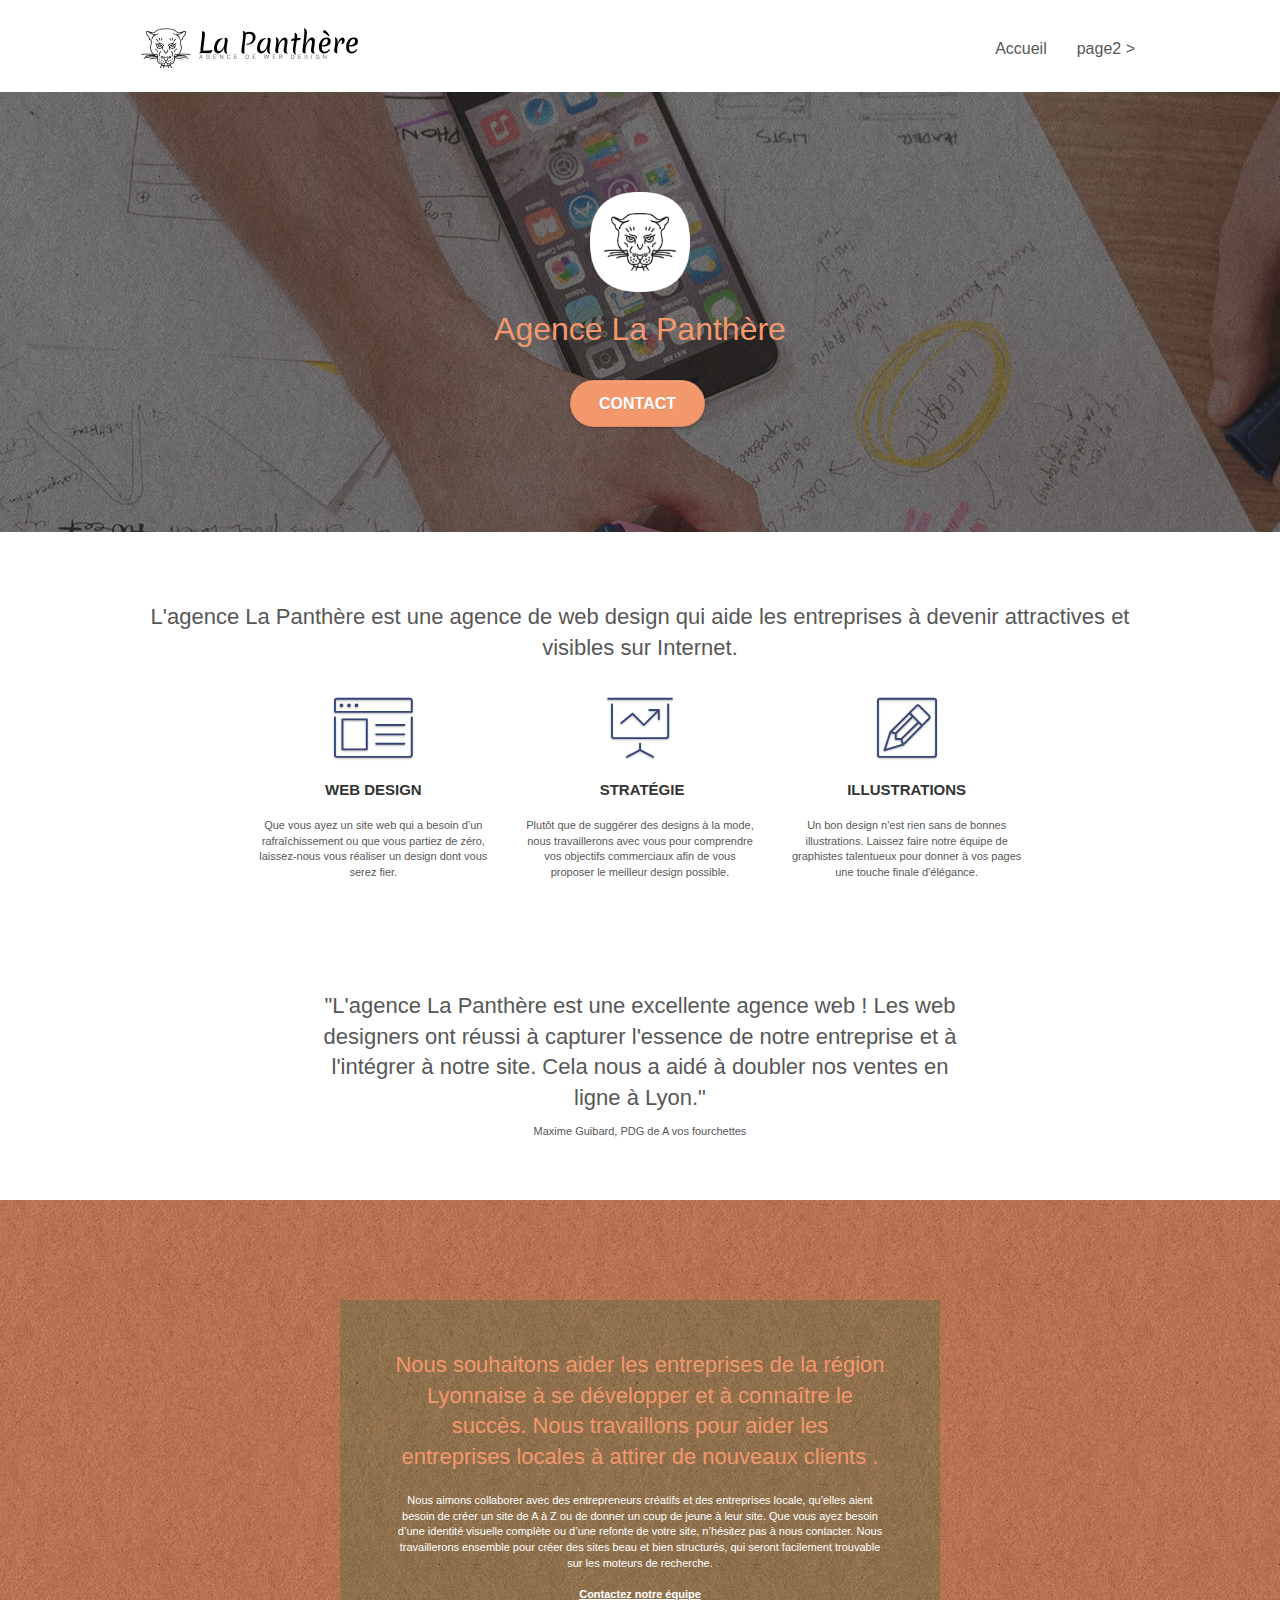
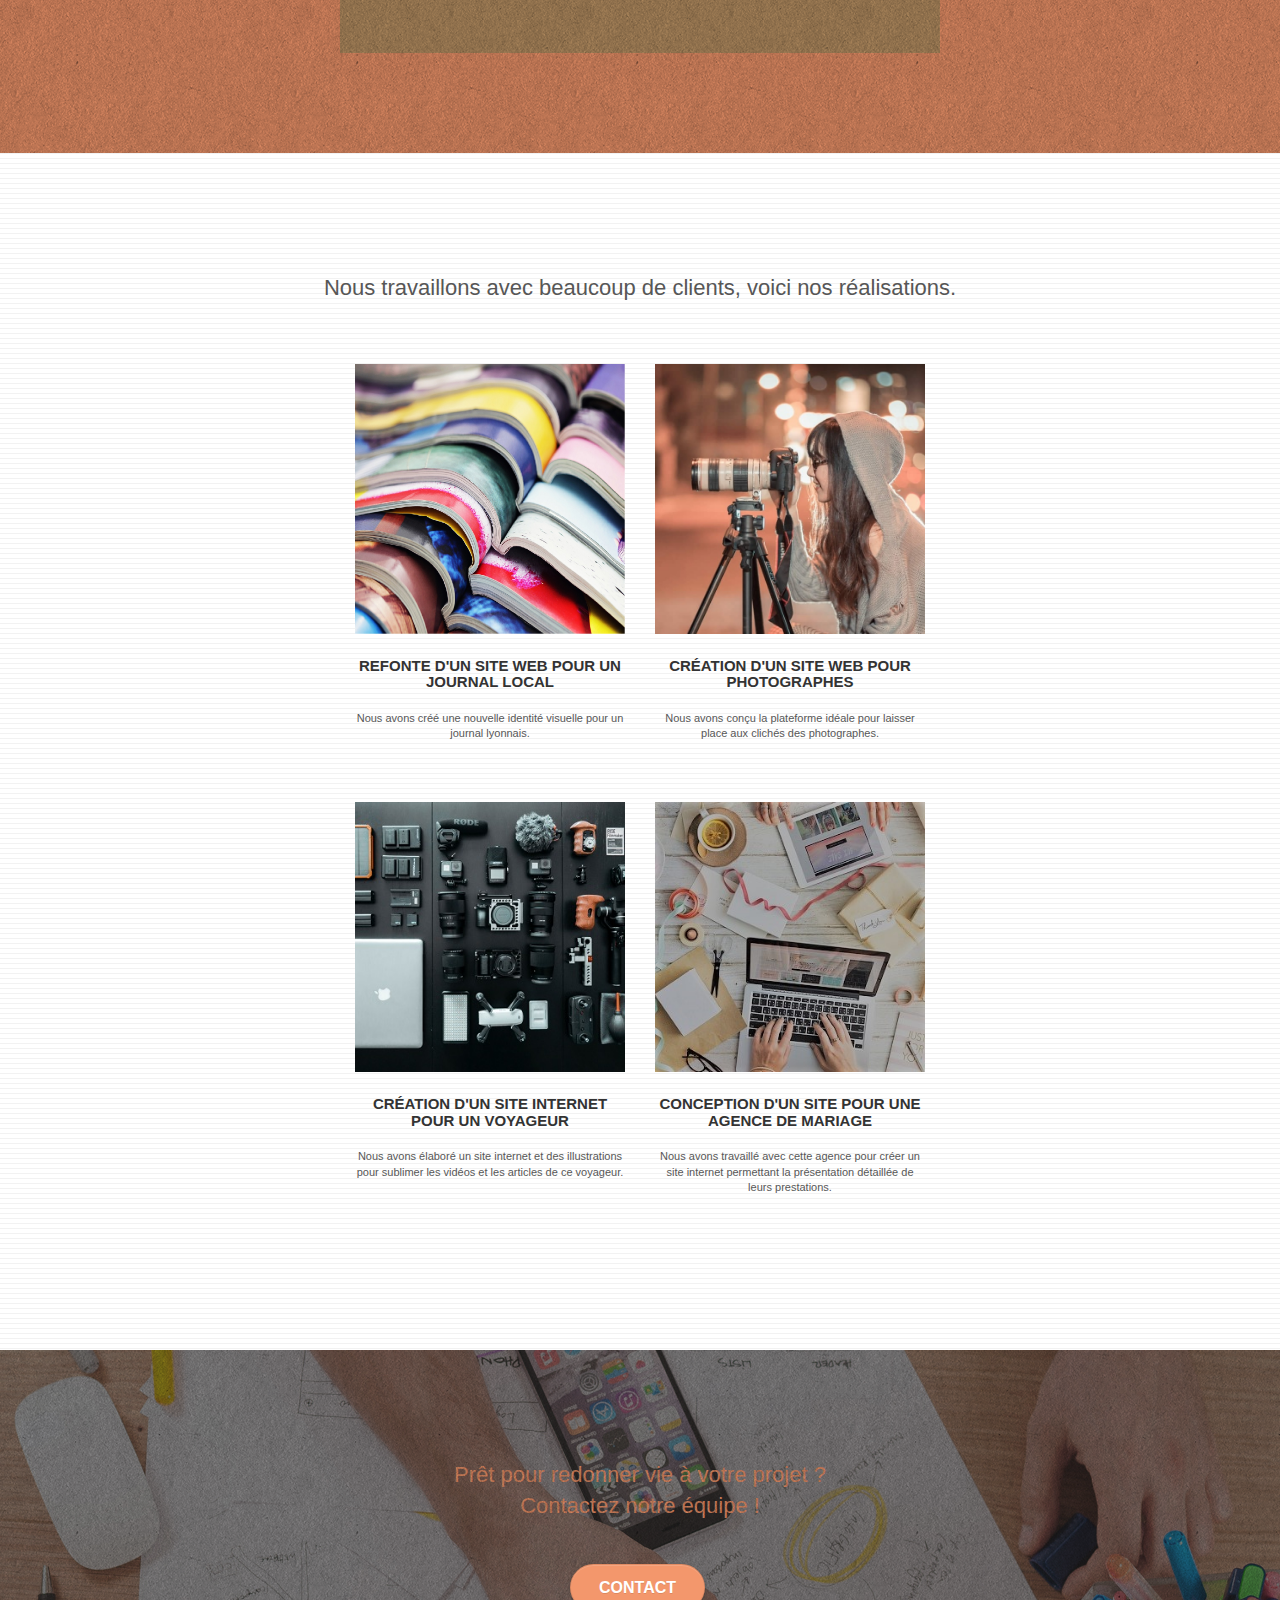
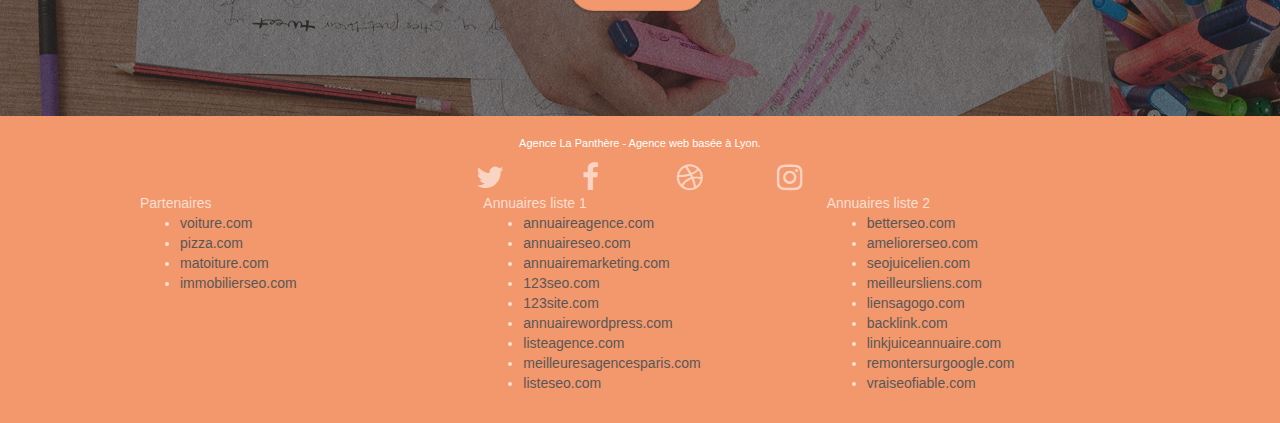
==== index.html @ 2da1aef9 "textes images" ====
<!doctype html>
<html lang="fr">
<head>
    <meta charset="utf-8">
    <meta name="keywords" content="agence design lyon">
    <meta name="description" content="L'agence La Panthère est une agence de web design qui aide les entreprises à devenir attractives et visibles sur Internet">
    <meta name="viewport" content="width=device-width, initial-scale=1.0, viewport-fit=cover">
    <link rel="shortcut icon" type="image/png" href="favicon.jpg">
    
	<link rel="stylesheet" type="text/css" href="./css/bootstrap.css">
	<link rel="stylesheet" type="text/css" href="style.css">
	<link rel="stylesheet" type="text/css" href="./css/font-awesome.css">
	<link rel="stylesheet" type="text/css" href="./css/et-line.css">
	
    
	<script src="./js/jquery-2.1.0.js"></script>
	<script src="./js/bootstrap.js"></script>
	<script src="./js/blocs.js"></script>
	<script src="./js/jquery.touchSwipe.js" defer></script>
	<script src="./js/gmaps.js"></script>

    <title>La Panthère</title>

    
<!-- Analytics -->
 
<!-- Analytics END -->
    
</head>
<body>
<!-- Principal conteneur -->
<div class="page-container">
    
<!-- bloc-0 -->
<div class="bloc bgc-white l-bloc " id="bloc-0">
	<div class="container bloc-sm">

		<nav class="navbar row">
			<div class="navbar-header">
				
				<a class="navbar-brand" href="index.html"><img src="img/agence-la-panthere-monochrome.svg" alt="paris web design logo agence web meilleure agence" height="40" /></a>
				
				<button id="nav-toggle" type="button" class="ui-navbar-toggle navbar-toggle" data-toggle="collapse" data-target=".navbar-1">
					<span class="sr-only">Toggle navigation</span><span class="icon-bar"></span><span class="icon-bar"></span><span class="icon-bar"></span>
				</button>
			</div>
			<div class="collapse navbar-collapse navbar-1 special-dropdown-nav">
				<ul class="site-navigation nav navbar-nav">
					<li>
						<a href="index.html">Accueil</a>
					</li>
					<li>
					</li>
					<li>
						<a href="page2.html">page2 &gt;</a>
					</li>
				</ul>
			</div>
		</nav>
	</div>
</div>
<!-- bloc-0 END -->

<!-- bloc-1-presentation -->
<div class="bloc bgc-dark-slate-blue bg-banniere d-bloc bg-t-edge bloc-bg-texture texture-paper b-parallax" id="bloc-1-hero">
	<div class="container bloc-lg">
		<div class="row tight-width-whitespace">
			<div class="col-sm-12">
				<img src="img/logo.png" class="center-block image-resize-mode" width="100" alt="Agence La Panthère, agence web paris, création logo paris" />
				<h1 class="text-center hero-bloc-text tc-white ">
					Agence La Panthère
				</h1>
				<div class="text-center">
					<a href="page2.html" class="btn btn-lg btn-clean btn-rd cta-hero btn-atomic-tangerine" id="cta-hero">Contact</a>
				</div>
			</div>
		</div>
	</div>
</div>
<!-- bloc-1-presentation END -->

<!-- bloc-2-services -->
<div class="bloc bgc-white l-bloc" id="bloc-2-services">
	<div class="container bloc-md">
		<div class="row">
			<div class="col-sm-12 text-center">
				<h2>L'agence La Panthère est une agence de web design qui aide les entreprises à devenir attractives et visibles sur Internet.</h2>
			</div>
		</div>
		<div class="row voffset-lg med-width-whitespace">
			<div class="col-sm-4">
				<div class="text-center">
					<span class="et-icon-browser sm-shadow icon-dark-slate-blue icons icon-lg"></span>
				</div>
				<h3 class="mg-md text-center">
					Web design
				</h3>
				<p class="text-center ">
					Que vous ayez un site web qui a besoin d&rsquo;un rafraîchissement ou que vous partiez de zéro, laissez-nous vous réaliser un design dont vous serez fier.
				</p>
			</div>
			<div class="col-sm-4">
				<div class="text-center">
					<span class="et-icon-presentation sm-shadow icon-dark-slate-blue icons icon-lg"></span>
				</div>
				<h3 class="mg-md text-center">
					&nbsp;Stratégie
				</h3>
				<p class="text-center ">
					Plutôt que de suggérer des designs à la mode, nous travaillerons avec vous pour comprendre vos objectifs commerciaux afin de vous proposer le meilleur design possible.<br>
				</p>
			</div>
			<div class="col-sm-4">
				<div class="text-center">
					<span class="et-icon-edit sm-shadow icon-dark-slate-blue icons icon-lg"></span>
				</div>
				<h3 class="mg-md text-center">
					Illustrations
				</h3>
				<p class="text-center ">
					Un bon design n'est rien sans de bonnes illustrations. Laissez faire notre équipe de graphistes talentueux pour donner à vos pages une touche finale d'élégance.
				</p>
			</div>
		</div>
		<div class="row voffset-lg voffset">
			<div class="col-xs-12 col-md-8 col-md-offset-2 text-center">
				<h2>"L'agence La Panthère est une excellente agence web ! Les web designers ont réussi à capturer l'essence de notre entreprise et à l'intégrer à notre site. Cela nous a aidé à doubler nos ventes en ligne à Lyon."</h2>
				<p>Maxime Guibard, PDG de A vos fourchettes</p>

			</div>
		</div>
	</div>
</div>
<!-- bloc-2-services END -->

<!-- bloc-3-what-i-do -->
<div class="bloc tc-white bgc-atomic-tangerine bg-presentation d-bloc bloc-bg-texture texture-paper b-parallax" id="bloc-3-what-i-do">
	<div class="container bloc-lg">
		<div class="row tight-width-whitespace black-background">
			<div class="col-sm-12">
				<h2 class="mg-md text-center tc-white">
					Nous souhaitons aider les entreprises de la région Lyonnaise à se développer et à connaître le succès. Nous travaillons pour aider les entreprises locales à attirer de nouveaux clients .<br>
				</h2>
				<p class="text-center white">
					Nous aimons collaborer avec des entrepreneurs créatifs et des entreprises locale, qu’elles aient besoin de créer un site de A à Z ou de donner un coup de jeune à leur site. Que vous ayez besoin d’une identité visuelle complète ou d’une refonte de votre site, n’hésitez pas à nous contacter. Nous travaillerons ensemble pour créer des sites beau et bien structurés, qui seront facilement trouvable sur les moteurs de recherche. <br><br><a class="ltc-white bold-link" href="page2.html">Contactez notre équipe</a><br>
				</p>
			</div>
		</div>
	</div>
</div>
<!-- bloc-3-what-i-do END -->

<!-- bloc-4-portfolio -->
<div class="bloc bgc-white bg-lines-h2-bg bg-repeat l-bloc" id="bloc-4-portfolio">
	<div class="container bloc-lg">
		<div class="row">
			<div class="col-sm-12 text-center">
				<h2>Nous travaillons avec beaucoup de clients, voici nos réalisations.</h2>
			</div>
		</div>
		<div class="row tight-width-whitespace portfolio-row">
			<div class="col-sm-6">
				<a href="#" data-lightbox="img/1.jpg" data-gallery-id="gallery-1" data-caption="Refonte d'un site web pour un journal local" data-frame="snapshot-lb"><img src="img/1.jpg" alt="paris web design logo agence web meilleure agence et refonte site web journal" class="img-responsive portfolio-thumb" /></a>
				<h3 class="mg-md text-center">
					Refonte d'un site web pour un journal local
				</h3>
				<p class="text-center">
					Nous avons créé une nouvelle identité visuelle pour un journal lyonnais.
				</p>
			</div>
			<div class="col-sm-6">
				<a href="#" data-lightbox="img/2.jpg" data-gallery-id="gallery-1" data-caption="Création d'un site web pour photographes" data-frame="snapshot-lb"><img src="img/2.jpg" class="img-responsive portfolio-thumb" alt="paris web design logo agence web meilleure agence, Création d'un site web pour photographes" /></a>
				<h3 class="mg-md text-center">
					Création d'un site web pour photographes
				</h3>
				<p class="text-center">
					Nous avons conçu la plateforme idéale pour laisser place aux clichés des photographes.
				</p>
			</div>
		</div>
		<div class="row tight-width-whitespace portfolio-row">
			<div class="col-sm-6">
				<a href="#" data-lightbox="img/3.bmp" data-gallery-id="gallery-1" data-caption="Création d'un site internet pour un voyageur" data-frame="snapshot-lb"><img src="img/3.bmp" class="img-responsive portfolio-thumb" alt="paris web design logo agence web meilleure agence, Création d'un site web pour voyageur"/></a>
				<h3 class="mg-md text-center">
					Création d'un site internet pour un voyageur
				</h3>
				<p class="text-center">
					Nous avons élaboré un site internet et des illustrations pour sublimer les vidéos et les articles de ce voyageur.
				</p>
			</div>
			<div class="col-sm-6">
				<a href="#" data-lightbox="img/4.bmp" data-gallery-id="gallery-1" data-caption="Conception d'un site pour une agence de mariage" data-frame="snapshot-lb"><img src="img/4.bmp" class="img-responsive portfolio-thumb" alt="paris web design logo agence web meilleure agence, Création d'un site web pour agence de mariage" /></a>
				<h3 class="mg-md text-center">
					Conception d'un site pour une agence de mariage
				</h3>
				<p class="text-center">
					Nous avons travaillé avec cette agence pour créer un site internet permettant la présentation détaillée de leurs prestations.
				</p>
			</div>
		</div>
	</div>
</div>
<!-- bloc-4-portfolio END -->

<!-- bloc-5-cta -->
<div class="bloc bgc-dark-slate-blue bg-banniere d-bloc bloc-bg-texture texture-paper" id="bloc-5-cta">
	<div class="container bloc-lg">
		<div class="row">
			<h2 class="mg-md text-center tc-white">
				Prêt pour redonner vie à votre projet ?<br>Contactez notre équipe !
			</h2>
			<div class="col-sm-12 text-center">
				<a href="page2.html" class="btn btn-atomic-tangerine btn-clean btn-rd btn-lg cta-hero">Contact</a>
			</div>
		</div>
	</div>
</div>
<!-- bloc-5-cta END -->

<!-- Footer - bloc-8 -->
<div class="bloc bgc-atomic-tangerine d-bloc" id="bloc-8">
	<div class="container bloc-sm">
		<div class="row">
			<div class="col-sm-12">
				<p class="text-center white">
					Agence La Panthère - Agence web basée à Lyon.<br>
				</p>
				<div class="row row-no-gutters social">
					<div class="col-sm-3">
						<div class="text-center">
							<a class="social" href="index.html"><span class="fa fa-twitter icon-md"></span></a>
						</div>
					</div>
					<div class="col-sm-3">
						<div class="text-center">
							<a class="social" href="index.html"><span class="fa fa-facebook icon-md"></span></a>
						</div>
					</div>
					<div class="col-sm-3">
						<div class="text-center">
							<a class="social" href="index.html"><span class="fa fa-dribbble icon-md"></span></a>
						</div>
					</div>
					<div class="col-sm-3">
						<div class="text-center">
							<a class="social" href="index.html"><span class="fa fa-instagram icon-md"></span></a>
						</div>
					</div>
					
				</div>
				<div class="row">
					<div class="col-sm-4">
						Partenaires
							<ul>
								<li><a href="voiture.com">voiture.com</a></li>
								<li><a href="pizza.com">pizza.com</a></li>
								<li><a href="matoiture.com">matoiture.com</a></li>
								<li><a href="immobilierseo.com">immobilierseo.com</a></li>
							</ul>		
					</div>
					<div class="col-sm-4">
						Annuaires liste 1
						<ul>
							<li><a href="annuaireagence.com">annuaireagence.com</a></li>
							<li><a href="annuaireseo.com">annuaireseo.com</a></li>
							<li><a href="annuairemarketing.com">annuairemarketing.com</a></li>
							<li><a href="123seoture.com">123seo.com</a></li>
							<li><a href="123site.com">123site.com</a></li>
							<li><a href="annuairewordpress.com">annuairewordpress.com</a></li>
							<li><a href="listeagence.com">listeagence.com</a></li>
							<li><a href="meilleuresagencesparis.com">meilleuresagencesparis.com</a></li>
							<li><a href="listeseo.com">listeseo.com</a></li>
						</ul>
					</div>
					<div class="col-sm-4">
						Annuaires liste 2
						<ul>
							<li><a href="betterseo.com">betterseo.com</a></li>
							<li><a href="ameliorerseo.com">ameliorerseo.com</a></li>
							<li><a href="seojuicelien.com">seojuicelien.com</a></li>
							<li><a href="meilleursliens.com">meilleursliens.com</a></li>
							<li><a href="liensagogo.com">liensagogo.com</a></li>
							<li><a href="backlink.com">backlink.com</a></li>
							<li><a href="linkjuiceannuaire.com">linkjuiceannuaire.com</a></li>
							<li><a href="remontersurgoogle.com">remontersurgoogle.com</a></li>
							<li><a href="vraiseofiable.com">vraiseofiable.com</a></li>
						</ul>
					</div>
				</div>
			</div>
		</div>
	</div>
</div>
<!-- Footer - bloc-8 END -->

</div>
<!-- Principal conteneur END -->
    

</body>
</html>
---- style.css ----
body {
    margin: 0;
    padding: 0;
    background: #FFF;
    overflow-x: hidden;
    -webkit-font-smoothing: antialiased;
    -moz-osx-font-smoothing: grayscale;
}

a,
button {
    transition: all .3s ease-in-out;
    outline: none!important;
}

a:hover {
    text-decoration: none;
    cursor: pointer;
}

#page-loading-blocs-notifaction {
    position: fixed;
    top: 0;
    bottom: 0;
    width: 100%;
    z-index: 100000;
    background: #FFFFFF url("img/pageload-spinner.gif") no-repeat center center;
}

.bloc {
    width: 100%;
    clear: both;
    background: 50% 50% no-repeat;
    padding: 0 50px;
    -webkit-background-size: cover;
    -moz-background-size: cover;
    -o-background-size: cover;
    background-size: cover;
    position: relative;
}

.bloc .container {
    padding-left: 0;
    padding-right: 0;
}

.bloc-lg {
    padding: 100px 50px;
}

.bloc-md {
    padding: 50px;
}

.bloc-sm {
    padding: 20px 50px;
}

.bg-center,
.bg-l-edge,
.bg-r-edge,
.bg-t-edge,
.bg-b-edge,
.bg-tl-edge,
.bg-bl-edge,
.bg-tr-edge,
.bg-br-edge,
.bg-repeat {
    -webkit-background-size: auto!important;
    -moz-background-size: auto!important;
    -o-background-size: auto!important;
    background-size: auto!important;
}

.bg-repeat {
    background: repeat;
}

.bg-t-edge {
    background: top no-repeat;
}

.bloc-bg-texture::before {
    content: "";
    background-size: 2px 2px;
    position: absolute;
    top: 0;
    bottom: 0;
    left: 0;
    right: 0;
}

.texture-paper::before {
    background: url("img/texture-paper.png");
    background-size: 280px 280px;
}

.b-parallax {
    background-attachment: fixed;
}

.d-bloc {
    color: rgba(255, 255, 255, .7);
}

.d-bloc button:hover {
    color: rgba(255, 255, 255, .9);
}

.d-bloc .icon-round,
.d-bloc .icon-square,
.d-bloc .icon-rounded,
.d-bloc .icon-semi-rounded-a,
.d-bloc .icon-semi-rounded-b {
    border-color: rgba(255, 255, 255, .9);
}

.d-bloc .divider-h span {
    border-color: rgba(255, 255, 255, .2);
}

.d-bloc .a-btn,
.d-bloc .navbar a,
.d-bloc .navbar-brand,
.d-bloc a .icon-sm,
.d-bloc a .icon-md,
.d-bloc a .icon-lg,
.d-bloc a .icon-xl,
.d-bloc h1 a,
.d-bloc h2 a,
.d-bloc h3 a,
.d-bloc h4 a,
.d-bloc h5 a,
.d-bloc h6 a,
.d-bloc p a {
    color: rgba(255, 255, 255, .6);
}

.d-bloc .a-btn:hover,
.d-bloc .navbar a:hover,
.d-bloc .navbar-brand:hover,
.d-bloc a:hover .icon-sm,
.d-bloc a:hover .icon-md,
.d-bloc a:hover .icon-lg,
.d-bloc a:hover .icon-xl,
.d-bloc h1 a:hover,
.d-bloc h2 a:hover,
.d-bloc h3 a:hover,
.d-bloc h4 a:hover,
.d-bloc h5 a:hover,
.d-bloc h6 a:hover,
.d-bloc p a:hover {
    color: rgba(255, 255, 255, 1);
}

.d-bloc .navbar-toggle .icon-bar {
    background: rgba(255, 255, 255, 1);
}

.d-bloc .btn-wire,
.d-bloc .btn-wire:hover {
    color: rgba(255, 255, 255, 1);
    border-color: rgba(255, 255, 255, 1);
}

.d-bloc .panel {
    color: rgba(0, 0, 0, .5);
}

.d-bloc .panel button:hover {
    color: rgba(0, 0, 0, .7);
}

.d-bloc .panel icon {
    border-color: rgba(0, 0, 0, .7);
}

.d-bloc .panel .divider-h span {
    border-color: rgba(0, 0, 0, .1);
}

.d-bloc .panel .a-btn {
    color: rgba(0, 0, 0, .6);
}

.d-bloc .panel .a-btn:hover {
    color: rgba(0, 0, 0, 1);
}

.d-bloc .panel .btn-wire,
.d-bloc .panel .btn-wire:hover {
    color: rgba(0, 0, 0, .7);
    border-color: rgba(0, 0, 0, .3);
}

.d-bloc .panel,
.l-bloc {
    color: rgba(0, 0, 0, .5);
}

.d-bloc .panel button:hover,
.l-bloc button:hover {
    color: rgba(0, 0, 0, .7);
}

.l-bloc .icon-round,
.l-bloc .icon-square,
.l-bloc .icon-rounded,
.l-bloc .icon-semi-rounded-a,
.l-bloc .icon-semi-rounded-b {
    border-color: rgba(0, 0, 0, .7);
}

.d-bloc .panel .divider-h span,
.l-bloc .divider-h span {
    border-color: rgba(0, 0, 0, .1);
}

.d-bloc .panel .a-btn,
.l-bloc .a-btn,
.l-bloc .navbar a,
.l-bloc .navbar-brand,
.l-bloc a .icon-sm,
.l-bloc a .icon-md,
.l-bloc a .icon-lg,
.l-bloc a .icon-xl,
.l-bloc h1 a,
.l-bloc h2 a,
.l-bloc h3 a,
.l-bloc h4 a,
.l-bloc h5 a,
.l-bloc h6 a,
.l-bloc p a {
    color: rgba(0, 0, 0, .6);
}

.d-bloc .panel .a-btn:hover,
.l-bloc .a-btn:hover,
.l-bloc .navbar a:hover,
.l-bloc .navbar-brand:hover,
.l-bloc a:hover .icon-sm,
.l-bloc a:hover .icon-md,
.l-bloc a:hover .icon-lg,
.l-bloc a:hover .icon-xl,
.l-bloc h1 a:hover,
.l-bloc h2 a:hover,
.l-bloc h3 a:hover,
.l-bloc h4 a:hover,
.l-bloc h5 a:hover,
.l-bloc h6 a:hover,
.l-bloc p a:hover {
    color: rgba(0, 0, 0, 1);
}

.l-bloc .navbar-toggle .icon-bar {
    color: rgba(0, 0, 0, .6);
}

.d-bloc .panel .btn-wire,
.d-bloc .panel .btn-wire:hover,
.l-bloc .btn-wire,
.l-bloc .btn-wire:hover {
    color: rgba(0, 0, 0, .7);
    border-color: rgba(0, 0, 0, .3);
}

.voffset {
    margin-top: 30px;
}

.voffset-lg {
    margin-top: 80px;
}

.row-no-gutters {
    margin-right: 0;
    margin-left: 0;
}

.row.row-no-gutters > [class^="col-"],
.row.row-no-gutters > [class*=" col-"] {
    padding-right: 0;
    padding-left: 0;
}

#bloc-1-hero h1 {
    font-size: 32px;
}

.navbar {
    margin-bottom: 0;
    z-index: 1;
}

.navbar-brand {
    height: auto;
    padding: 3px 15px;
    font-size: 25px;
    font-weight: normal;
    font-weight: 600;
    line-height: 44px;
}

.navbar-brand img {
    max-height: 200px;
    margin: 0 5px 0 0;
    display: inline;
}

.navbar-brand img[src$=svg] {
    min-width: 100px;
}

.nav-center .navbar-brand img {
    margin: 0;
}

.navbar .nav {
    padding-top: 2px;
    margin-right: -16px;
    float: right;
    z-index: 1;
}

.nav > li {
    float: left;
    margin-top: 4px;
    font-size: 16px;
}

.navbar-nav .open .dropdown-menu > li > a {
    text-align: inherit;
}

.nav > li a:hover,
.nav > li a:focus {
    background: transparent;
}

.navbar-toggle {
    margin: 10px 10px 0 0;
    border: 0px;
}

.navbar-toggle:hover {
    background: transparent!important;
}

.navbar-toggle .icon-bar {
    background-color: rgba(0, 0, 0, .5);
    width: 26px;
}

.nav-invert .navbar .nav {
    float: left;
}

.nav-invert .navbar-header,
.nav-invert .navbar-brand {
    float: right;
    position: relative;
    z-index: 2;
}

@media (min-width: 768px) {
    .site-navigation {
        position: absolute;
        top: 50%;
        right: 20px;
        transform: translate(0, -50%);
        -webkit-transform: translateY(-50%);
    }
    .nav > li .dropdown-menu a,
    .nav > li .dropdown-menu a:hover {
        color: #484848;
    }
    .nav-invert .site-navigation {
        left: 0;
        right: 0;
    }
    .nav-center {
        text-align: center;
    }
    .nav-center .navbar-header {
        width: 100%;
    }
    .nav-center .navbar-header,
    .nav-center .navbar-brand,
    .nav-center .nav > li {
        float: none;
        display: inline-block;
    }
    .nav-center .site-navigation {
        position: relative;
        width: 100%;
        right: 0;
        margin-right: 0px;
        margin-top: 20px;
    }
    .nav-center.mini-nav .navbar-toggle {
        float: none;
        margin: 10px auto 0;
    }
}

.nav > li > .dropdown a {
    background: none!important;
    display: block;
    padding: 14px 15px;
}

nav .caret {
    margin: 0 5px;
}

.dropdown-menu .dropdown-menu {
    top: -8px;
    left: 100%;
}

.dropdown-menu .dropmenu-flow-right {
    top: 100%;
    left: 0;
    margin-left: -1px;
    border-top-left-radius: 0;
    border-top-right-radius: 0;
}

.dropdown-menu .dropdown span {
    border: 4px solid black;
    border-top-color: transparent;
    border-right-color: transparent;
    border-bottom-color: transparent;
    margin: 6px -5px 0 0!important;
    float: right;
}

.mg-md {
    margin-top: 10px;
    margin-bottom: 20px;
}

.mg-lg {
    margin-top: 10px;
    margin-bottom: 40px;
}

.btn {
    margin: 0 5px 5px 0;
}

.btn.pull-right {
    margin: 0 0 5px 5px;
}

.btn-d,
.btn-d:hover,
.btn-d:focus {
    color: #FFF;
    background: rgba(0, 0, 0, .3);
}

button {
    outline: none!important;
}

.btn-rd {
    border-radius: 40px;
}

.btn-clean {
    border: 1px solid rgba(0, 0, 0, .08);
    border-bottom-color: rgba(0, 0, 0, .1);
    text-shadow: 0 1px 0 rgba(0, 0, 1, .1);
    box-shadow: 0 1px 3px rgba(0, 0, 1, .25), inset 0 1px 0 0 rgba(255, 255, 255, .15);
}

.icon-md {
    font-size: 30px!important;
}

.icon-lg {
    font-size: 60px!important;
}

.sm-shadow {
    text-shadow: 0 1px 2px rgba(0, 0, 0, .3);
}

.panel-sq,
.panel-sq .panel-heading,
.panel-sq .panel-footer {
    border-radius: 0;
}

.panel-rd {
    border-radius: 30px;
}

.panel-rd .panel-heading {
    border-radius: 29px 29px 0 0;
}

.panel-rd .panel-footer {
    border-radius: 0 0 29px 29px;
}

.form-control {
    border-color: rgba(0, 0, 0, .1);
    box-shadow: none;
}

.scrollToTop {
    width: 40px;
    height: 40px;
    position: fixed;
    bottom: 20px;
    right: 20px;
    opacity: 0;
    z-index: 500;
    transition: all .3s ease-in-out;
}

.scrollToTop span {
    margin-top: 6px;
}

.showScrollTop {
    font-size: 14px;
    opacity: 1;
}

a[data-lightbox] {
    position: relative;
    display: block;
    text-align: center;
}

a[data-lightbox]:hover::before {
    content: "+";
    font-family: "HelveticaNeue-Light", "Helvetica Neue Light", "Helvetica Neue", Helvetica, Arial;
    font-size: 32px;
    width: 50px;
    height: 50px;
    margin-left: -25px;
    border-radius: 50%;
    background: rgba(0, 0, 0, .6);
    color: #FFF;
    font-weight: 100;
    z-index: 1;
    position: absolute;
    top: 50%;
    transform: translateY(-50%);
    -webkit-transform: translateY(-50%);
}

a[data-lightbox]:hover img {
    opacity: 0.6;
    -webkit-animation-fill-mode: none;
    animation-fill-mode: none;
}

#lightbox-modal {
    display: flex;
    align-items: center;
}

#lightbox-modal .modal-dialog {
    width: 90%;
    max-width: 900px;
    margin: 0 auto 0;
}

#lightbox-modal .modal-dialog img {
    max-height: 90vh;
    margin: 0 auto;
}

.lightbox-caption {
    padding: 20px;
    color: #FFF;
    background: rgba(0, 0, 0, .5);
    position: absolute;
    left: 15px;
    right: 15px;
    bottom: 5px;
}

.close-lightbox {
    color: #FFF;
    font-size: 30px;
    position: absolute;
    top: 20px;
    right: 20px;
    z-index: 20;
    background: rgba(0, 0, 0, .5);
    border: none;
    line-height: 30px;
    padding: 0 9px 5px;
    opacity: 0.3;
}

.close-lightbox:hover,
.next-lightbox:hover,
.prev-lightbox:hover {
    opacity: 1.0;
    color: #FFF;
}

.next-lightbox,
.prev-lightbox {
    font-size: 20px;
    color: rgba(255, 255, 255, .9);
    background: rgba(0, 0, 0, .5);
    transition: all .2s ease-in-out;
    position: absolute;
    top: 45%;
    z-index: 1;
    opacity: 0.4;
}

.next-lightbox {
    padding: 6px 8px 1px 13px;
    right: 25px;
}

.prev-lightbox {
    padding: 6px 13px 1px 10px;
    left: 25px;
}

.snapshot-lb .modal-body {
    padding-bottom: 45px;
}

.snapshot-lb .lightbox-caption {
    padding: 0;
    color: rgba(0, 0, 0, .5);
    background: none;
}

h1,
h2,
h3,
h4,
h5,
h6,
p,
label,
.btn,
a {
    font-family: "helvetica";
    font-weight: 400;
    color: #575757!important;
}

.container {
    max-width: 1000px;
}

.hero-bloc-text {
    font-size: 38px;
}

.hero-bloc-text-sub {
    font-size: 36px;
}

.statement-bloc-text {
    line-height: 26px;
    font-style: italic;
    font-size: 20px;
    text-align: center;
    font-weight: lighter;
    max-width: 520px;
    margin: auto auto auto auto;
}

p {
    font-size: 11px;
}

.tight-width-whitespace {
    max-width: 600px;
    margin: auto auto auto auto;
}

.h1 {
    font-size: 20px;
    font-family: "Open Sans";
}

.cta-hero {
    margin-top: 22px;
    color: #FFFFFF!important;
    text-transform: uppercase;
    padding: 12px 28px 12px 28px;
    font-size: 16px;
    font-weight: 700;
}

.social {
    max-width: 400px;
    margin: auto auto auto auto;
}

h2 {
    font-size: 22px;
    line-height: 1.4em;
}

h3 {
    font-size: 15px;
    text-transform: uppercase;
    font-weight: 700;
    color: #333333!important;
}

.med-width-whitespace {
    max-width: 800px;
    margin: auto auto auto auto;
    box-shadow: 0px 0px 0px #000000;
}

h1 {
    color: #333333!important;
}

h4 {
    color: #333333!important;
}

.icons {
    margin-bottom: 14px;
    margin-top: 24px;
}

.white {
    color: #FFFFFF!important;
}

.portfolio-thumb {
    margin-bottom: 24px;
}

.portfolio-row {
    margin-bottom: 44px;
    margin-top: 50px;
}

.avatar {
    box-shadow: 0px 4px 9px rgba(0, 0, 0, 0.3);
}

.black-background {
    background-color: rgba(165, 147, 99, 0.7);
    padding: 40px 40px 40px 40px;
}

.bold-link {
    font-weight: 900;
    text-decoration: underline!important;
}

.bgc-white {
    background-color: #FFFFFF;
}

.bgc-dark-slate-blue {
    background-color: #364577;
}

.bgc-atomic-tangerine {
    background-color: #F3976C;
}

.tc-white {
    color: #F3976C!important;
}

.btn-atomic-tangerine {
    background: #F3976C;
    color: #FFFFFF!important;
}

.btn-atomic-tangerine:hover {
    background: #c27956!important;
    color: #FFFFFF!important;
}

.ltc-white {
    color: #FFFFFF!important;
}

.ltc-white:hover {
    color: #cccccc!important;
}

.ltc-atomic-tangerine {
    color: #F3976C!important;
}

.ltc-atomic-tangerine:hover {
    color: #c27956!important;
}

.icon-dark-slate-blue {
    color: #364577!important;
    border-color: #364577!important;
}

.bg-dots-bg {
    background-image: url("img/dots-bg.png");
}

.bg-lines-h2-bg {
    background-image: url("img/lines-h2-bg.png");
}

.bg-banniere {
    background-image: url("img/agence-la-panthere.jpg");
}

.bg-presentation {
    background-image: url("img/image-de-presentation.bmp");
}

@media (max-width: 1024px) {
    .bloc {
        padding-left: 20px;
        padding-right: 20px;
    }
    .bloc.full-width-bloc,
    .bloc-tile-2.full-width-bloc .container,
    .bloc-tile-3.full-width-bloc .container,
    .bloc-tile-4.full-width-bloc .container {
        padding-left: 0;
        padding-right: 0;
    }
}

@media (max-width: 992px) and (min-width: 768px) {
    .navbar .nav {
        max-width: 80%
    }
    .nav-center.navbar .nav {
        max-width: 100%
    }
}

@media only screen and (min-device-width: 768px) and (max-device-width: 1024px) and (orientation: landscape) {
    .b-parallax {
        background-attachment: scroll;
    }
}

@media only screen and (min-device-width: 1024px) and (max-device-width: 1366px) and (-webkit-min-device-pixel-ratio: 1.5) {
    .b-parallax {
        background-attachment: scroll;
    }
}

@media (max-width: 991px) {
    .container {
        width: 100%;
    }
    .b-parallax {
        background-attachment: scroll;
    }
    .page-container,
    #hero-bloc {
        overflow-x: hidden;
        position: relative;
    }
    .bloc {
        padding-left: constant(safe-area-inset-left);
        padding-right: constant(safe-area-inset-right);
    }
    .bloc-group,
    .bloc-group .bloc {
        display: block;
        width: 100%;
    }
    .bloc-fill-screen .fill-bloc-top-edge,
    .bloc-fill-screen .fill-bloc-bottom-edge {
        padding: 0 20px;
        padding-left: constant(safe-area-inset-left);
        padding-right: constant(safe-area-inset-right);
    }
}

@media (max-width: 767px) {
    .page-container {
        overflow-x: hidden;
        position: relative;
    }
    h1,
    h2,
    h3,
    h4,
    h5,
    h6,
    p,
    #disqus_thread {
        padding-left: 10px!important;
        padding-right: 10px!important;
    }
    .b-parallax {
        background-attachment: scroll;
    }
    .navbar .nav {
        padding-top: 0;
        border-top: 1px solid rgba(0, 0, 0, .2);
        float: none!important;
    }
    .navbar.row {
        margin-left: 0;
        margin-right: 0;
    }
    .site-navigation {
        position: inherit;
        transform: none;
        -webkit-transform: none;
        -ms-transform: none;
    }
    .nav > li {
        margin-top: 0;
        border-bottom: 1px solid rgba(0, 0, 0, .1);
        background: rgba(0, 0, 0, .05);
        text-align: left;
        padding-left: 15px;
        width: 100%;
    }
    .nav > li:hover {
        background: rgba(0, 0, 0, .08);
    }
    .dropdown .dropdown a .caret {
        float: none;
        margin: 5px 0 0 10px!important;
        border: 4px solid black;
        border-bottom-color: transparent;
        border-right-color: transparent;
        border-left-color: transparent;
    }
    #hero-bloc .navbar .nav {
        background: rgba(0, 0, 0, .8);
    }
    #hero-bloc .navbar .nav a {
        color: rgba(255, 255, 255, .6);
    }
    .hero {
        padding: 50px 0;
    }
    .hero-nav {
        left: -1px;
        right: -1px;
    }
    .navbar-collapse {
        padding: 0;
        overflow-x: hidden;
        -webkit-box-shadow: none;
        box-shadow: none;
    }
    .navbar-brand img {
        max-height: 40px;
        width: auto;
    }
    .nav-invert .navbar-header {
        float: none;
        width: 100%;
    }
    .nav-invert .navbar-toggle {
        float: left;
        margin-left: 10px;
    }
    .bloc {
        padding-left: 0;
        padding-right: 0;
    }
    .bloc-xxl,
    .bloc-xl,
    .bloc-lg {
        padding: 40px 0;
    }
    .bloc-sm,
    .bloc-md {
        padding-left: 0;
        padding-right: 0;
    }
    .bloc-tile-2 .container,
    .bloc-tile-3 .container,
    .bloc-tile-4 .container,
    .bloc-fill-screen .fill-bloc-top-edge,
    .bloc-fill-screen .fill-bloc-bottom-edge {
        padding-left: 0;
        padding-right: 0;
    }
    .a-block {
        padding: 0 10px;
    }
    .btn-dwn {
        display: none;
    }
    .voffset {
        margin-top: 5px;
    }
    .voffset-md {
        margin-top: 20px;
    }
    .voffset-lg {
        margin-top: 30px;
    }
    form {
        padding: 5px;
    }
    .close-lightbox {
        display: inline-block;
    }
    .blocsapp-device-iphone5 {
        background-size: 216px 425px;
        padding-top: 60px;
        width: 216px;
        height: 425px;
    }
    .blocsapp-device-iphone5 img {
        width: 180px;
        height: 320px;
    }
}

@media (max-width: 400px) {
    .bloc {
        padding-left: 0;
        padding-right: 0;
    }
}

@media (max-width: 767px) {
    .bloc-mob-center-text {
        text-align: center;
    }
}
---- css/et-line.css ----
@font-face {
    font-family: et-line;
    src: url(../fonts/et-line.eot);
    src: url(../fonts/et-line.eot?#iefix) format('embedded-opentype'), url(../fonts/et-line.woff) format('woff'), url(../fonts/et-line.ttf) format('truetype'), url(../fonts/et-line.svg#et-line) format('svg');
    font-weight: 400;
    font-style: normal
}

.et-icon-adjustments,
.et-icon-alarmclock,
.et-icon-anchor,
.et-icon-aperture,
.et-icon-attachment,
.et-icon-bargraph,
.et-icon-basket,
.et-icon-beaker,
.et-icon-bike,
.et-icon-book-open,
.et-icon-briefcase,
.et-icon-browser,
.et-icon-calendar,
.et-icon-camera,
.et-icon-caution,
.et-icon-chat,
.et-icon-circle-compass,
.et-icon-clipboard,
.et-icon-clock,
.et-icon-cloud,
.et-icon-compass,
.et-icon-desktop,
.et-icon-dial,
.et-icon-document,
.et-icon-documents,
.et-icon-download,
.et-icon-dribbble,
.et-icon-edit,
.et-icon-envelope,
.et-icon-expand,
.et-icon-facebook,
.et-icon-flag,
.et-icon-focus,
.et-icon-gears,
.et-icon-genius,
.et-icon-gift,
.et-icon-global,
.et-icon-globe,
.et-icon-googleplus,
.et-icon-grid,
.et-icon-happy,
.et-icon-hazardous,
.et-icon-heart,
.et-icon-hotairballoon,
.et-icon-hourglass,
.et-icon-key,
.et-icon-laptop,
.et-icon-layers,
.et-icon-lifesaver,
.et-icon-lightbulb,
.et-icon-linegraph,
.et-icon-linkedin,
.et-icon-lock,
.et-icon-magnifying-glass,
.et-icon-map,
.et-icon-map-pin,
.et-icon-megaphone,
.et-icon-mic,
.et-icon-mobile,
.et-icon-newspaper,
.et-icon-notebook,
.et-icon-paintbrush,
.et-icon-paperclip,
.et-icon-pencil,
.et-icon-phone,
.et-icon-picture,
.et-icon-pictures,
.et-icon-piechart,
.et-icon-presentation,
.et-icon-pricetags,
.et-icon-printer,
.et-icon-profile-female,
.et-icon-profile-male,
.et-icon-puzzle,
.et-icon-quote,
.et-icon-recycle,
.et-icon-refresh,
.et-icon-ribbon,
.et-icon-rss,
.et-icon-sad,
.et-icon-scissors,
.et-icon-scope,
.et-icon-search,
.et-icon-shield,
.et-icon-speedometer,
.et-icon-strategy,
.et-icon-streetsign,
.et-icon-tablet,
.et-icon-target,
.et-icon-telescope,
.et-icon-toolbox,
.et-icon-tools,
.et-icon-tools-2,
.et-icon-trophy,
.et-icon-tumblr,
.et-icon-twitter,
.et-icon-upload,
.et-icon-video,
.et-icon-wallet,
.et-icon-wine {
    font-family: et-line;
    speak: none;
    font-style: normal;
    font-weight: 400;
    font-variant: normal;
    text-transform: none;
    line-height: 1;
    -webkit-font-smoothing: antialiased;
    -moz-osx-font-smoothing: grayscale;
    display: inline-block
}

.et-icon-mobile:before {
    content: "\e000"
}

.et-icon-laptop:before {
    content: "\e001"
}

.et-icon-desktop:before {
    content: "\e002"
}

.et-icon-tablet:before {
    content: "\e003"
}

.et-icon-phone:before {
    content: "\e004"
}

.et-icon-document:before {
    content: "\e005"
}

.et-icon-documents:before {
    content: "\e006"
}

.et-icon-search:before {
    content: "\e007"
}

.et-icon-clipboard:before {
    content: "\e008"
}

.et-icon-newspaper:before {
    content: "\e009"
}

.et-icon-notebook:before {
    content: "\e00a"
}

.et-icon-book-open:before {
    content: "\e00b"
}

.et-icon-browser:before {
    content: "\e00c"
}

.et-icon-calendar:before {
    content: "\e00d"
}

.et-icon-presentation:before {
    content: "\e00e"
}

.et-icon-picture:before {
    content: "\e00f"
}

.et-icon-pictures:before {
    content: "\e010"
}

.et-icon-video:before {
    content: "\e011"
}

.et-icon-camera:before {
    content: "\e012"
}

.et-icon-printer:before {
    content: "\e013"
}

.et-icon-toolbox:before {
    content: "\e014"
}

.et-icon-briefcase:before {
    content: "\e015"
}

.et-icon-wallet:before {
    content: "\e016"
}

.et-icon-gift:before {
    content: "\e017"
}

.et-icon-bargraph:before {
    content: "\e018"
}

.et-icon-grid:before {
    content: "\e019"
}

.et-icon-expand:before {
    content: "\e01a"
}

.et-icon-focus:before {
    content: "\e01b"
}

.et-icon-edit:before {
    content: "\e01c"
}

.et-icon-adjustments:before {
    content: "\e01d"
}

.et-icon-ribbon:before {
    content: "\e01e"
}

.et-icon-hourglass:before {
    content: "\e01f"
}

.et-icon-lock:before {
    content: "\e020"
}

.et-icon-megaphone:before {
    content: "\e021"
}

.et-icon-shield:before {
    content: "\e022"
}

.et-icon-trophy:before {
    content: "\e023"
}

.et-icon-flag:before {
    content: "\e024"
}

.et-icon-map:before {
    content: "\e025"
}

.et-icon-puzzle:before {
    content: "\e026"
}

.et-icon-basket:before {
    content: "\e027"
}

.et-icon-envelope:before {
    content: "\e028"
}

.et-icon-streetsign:before {
    content: "\e029"
}

.et-icon-telescope:before {
    content: "\e02a"
}

.et-icon-gears:before {
    content: "\e02b"
}

.et-icon-key:before {
    content: "\e02c"
}

.et-icon-paperclip:before {
    content: "\e02d"
}

.et-icon-attachment:before {
    content: "\e02e"
}

.et-icon-pricetags:before {
    content: "\e02f"
}

.et-icon-lightbulb:before {
    content: "\e030"
}

.et-icon-layers:before {
    content: "\e031"
}

.et-icon-pencil:before {
    content: "\e032"
}

.et-icon-tools:before {
    content: "\e033"
}

.et-icon-tools-2:before {
    content: "\e034"
}

.et-icon-scissors:before {
    content: "\e035"
}

.et-icon-paintbrush:before {
    content: "\e036"
}

.et-icon-magnifying-glass:before {
    content: "\e037"
}

.et-icon-circle-compass:before {
    content: "\e038"
}

.et-icon-linegraph:before {
    content: "\e039"
}

.et-icon-mic:before {
    content: "\e03a"
}

.et-icon-strategy:before {
    content: "\e03b"
}

.et-icon-beaker:before {
    content: "\e03c"
}

.et-icon-caution:before {
    content: "\e03d"
}

.et-icon-recycle:before {
    content: "\e03e"
}

.et-icon-anchor:before {
    content: "\e03f"
}

.et-icon-profile-male:before {
    content: "\e040"
}

.et-icon-profile-female:before {
    content: "\e041"
}

.et-icon-bike:before {
    content: "\e042"
}

.et-icon-wine:before {
    content: "\e043"
}

.et-icon-hotairballoon:before {
    content: "\e044"
}

.et-icon-globe:before {
    content: "\e045"
}

.et-icon-genius:before {
    content: "\e046"
}

.et-icon-map-pin:before {
    content: "\e047"
}

.et-icon-dial:before {
    content: "\e048"
}

.et-icon-chat:before {
    content: "\e049"
}

.et-icon-heart:before {
    content: "\e04a"
}

.et-icon-cloud:before {
    content: "\e04b"
}

.et-icon-upload:before {
    content: "\e04c"
}

.et-icon-download:before {
    content: "\e04d"
}

.et-icon-target:before {
    content: "\e04e"
}

.et-icon-hazardous:before {
    content: "\e04f"
}

.et-icon-piechart:before {
    content: "\e050"
}

.et-icon-speedometer:before {
    content: "\e051"
}

.et-icon-global:before {
    content: "\e052"
}

.et-icon-compass:before {
    content: "\e053"
}

.et-icon-lifesaver:before {
    content: "\e054"
}

.et-icon-clock:before {
    content: "\e055"
}

.et-icon-aperture:before {
    content: "\e056"
}

.et-icon-quote:before {
    content: "\e057"
}

.et-icon-scope:before {
    content: "\e058"
}

.et-icon-alarmclock:before {
    content: "\e059"
}

.et-icon-refresh:before {
    content: "\e05a"
}

.et-icon-happy:before {
    content: "\e05b"
}

.et-icon-sad:before {
    content: "\e05c"
}

.et-icon-facebook:before {
    content: "\e05d"
}

.et-icon-twitter:before {
    content: "\e05e"
}

.et-icon-googleplus:before {
    content: "\e05f"
}

.et-icon-rss:before {
    content: "\e060"
}

.et-icon-tumblr:before {
    content: "\e061"
}

.et-icon-linkedin:before {
    content: "\e062"
}

.et-icon-dribbble:before {
    content: "\e063"
}
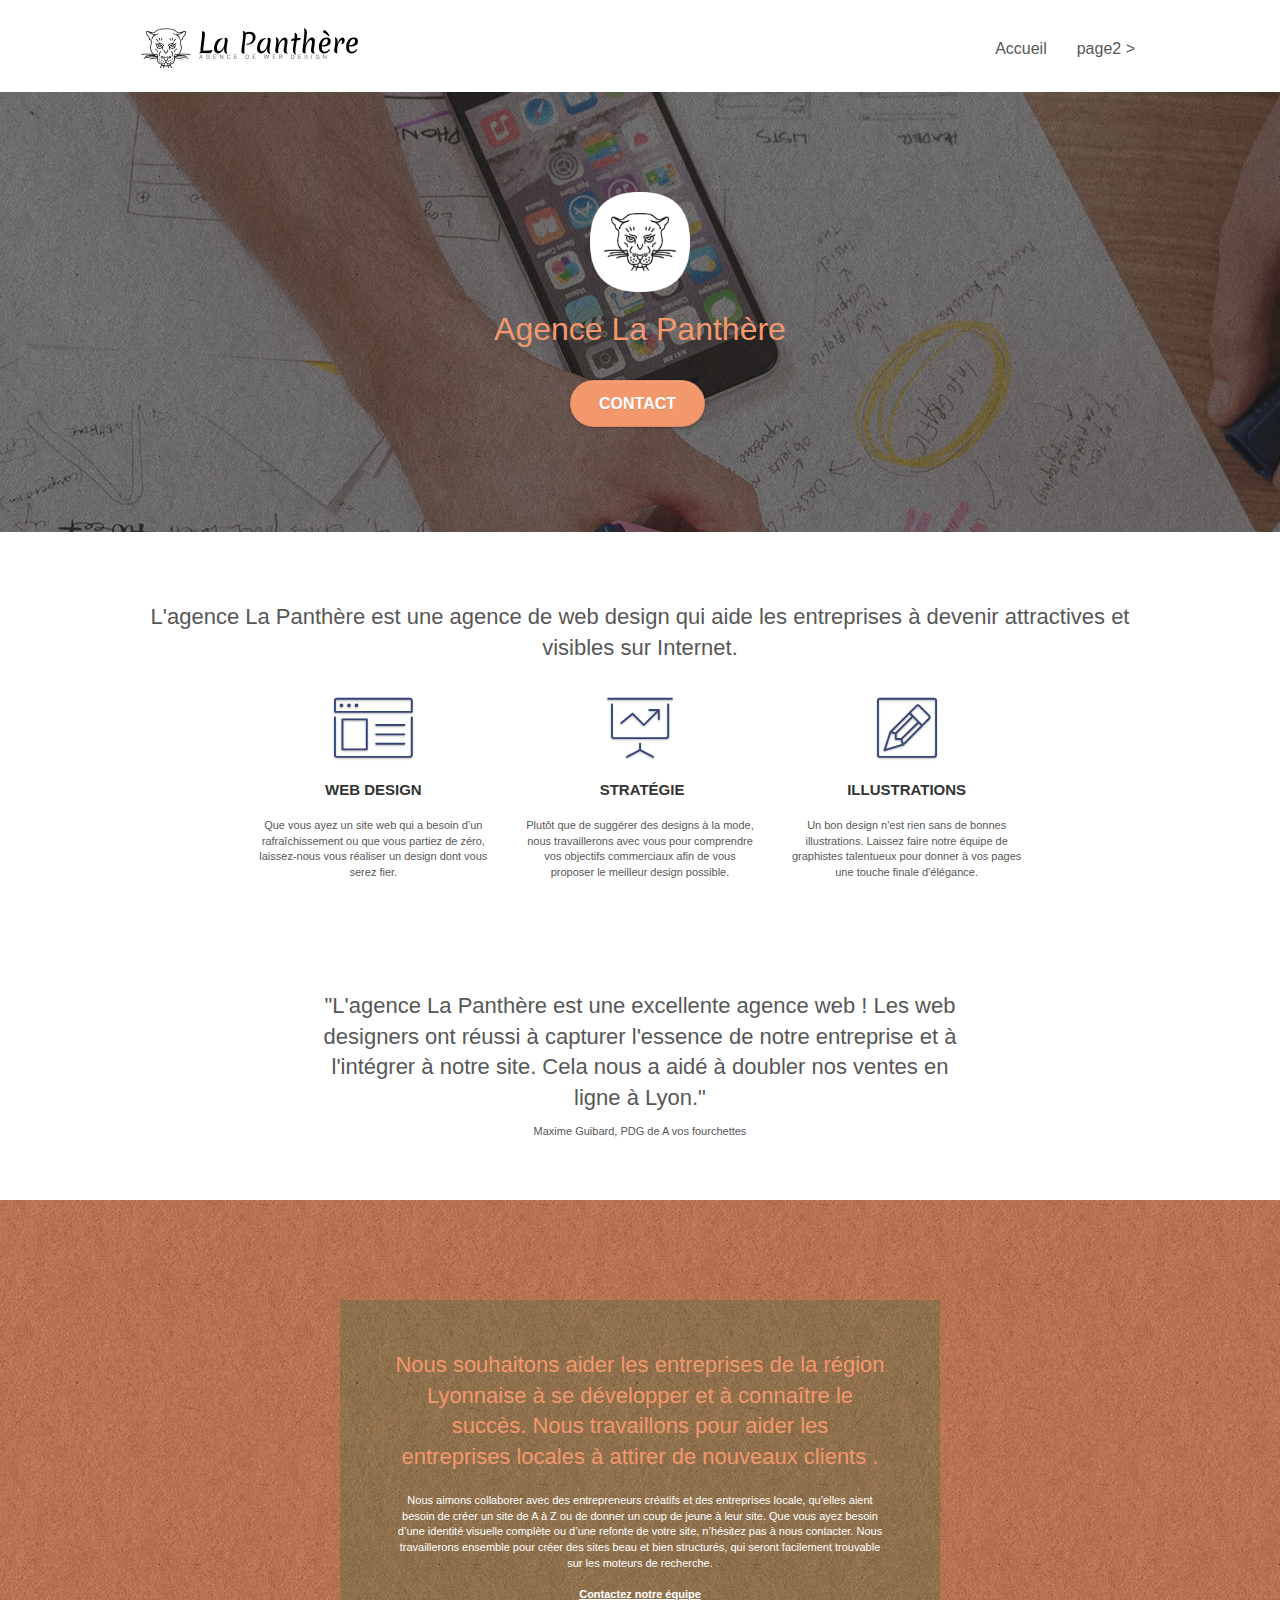
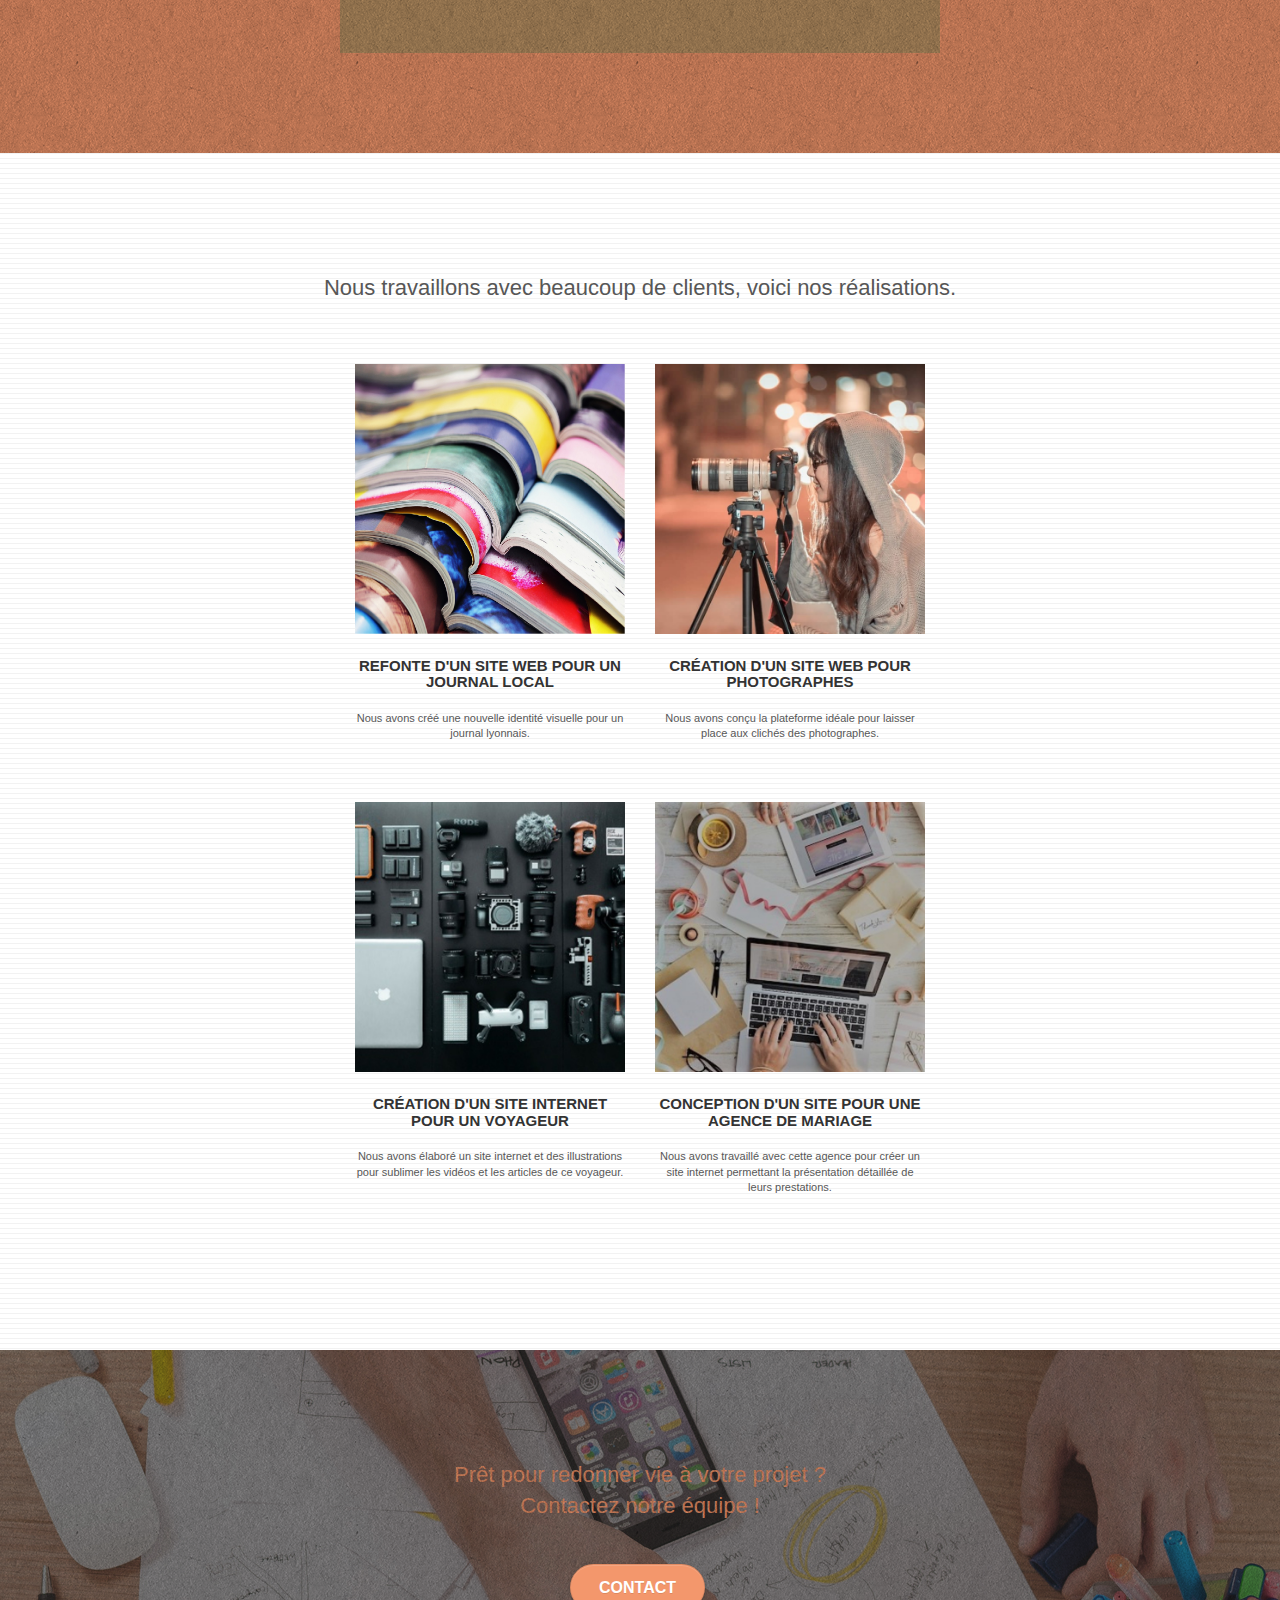
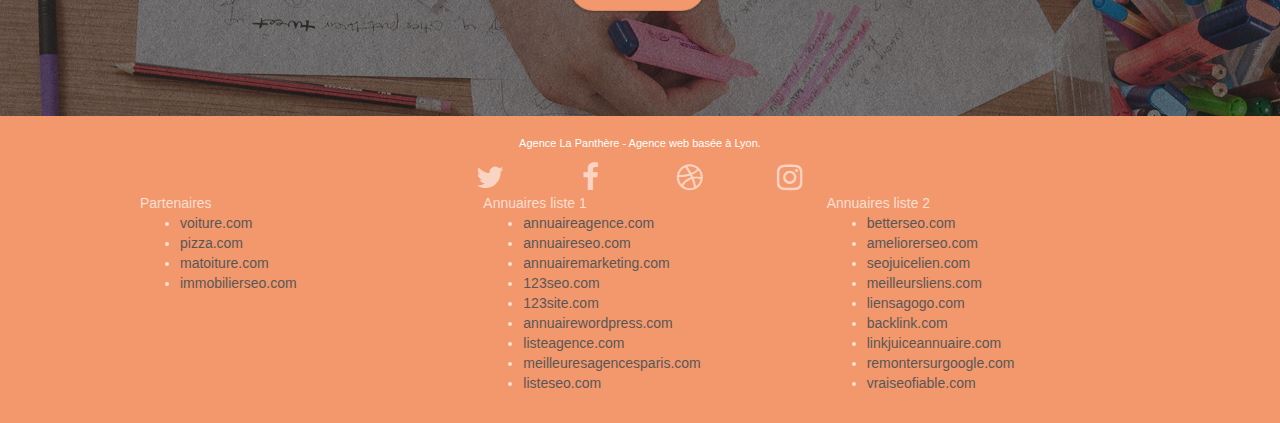
==== commit b960f8aa: "format image et alt" ====
--- a/index.html
+++ b/index.html
@@ -38,7 +38,7 @@
 		<nav class="navbar row">
 			<div class="navbar-header">
 				
-				<a class="navbar-brand" href="index.html"><img src="img/agence-la-panthere-monochrome.svg" alt="paris web design logo agence web meilleure agence" height="40" /></a>
+				<a class="navbar-brand" href="index.html"><img src="img/agence-la-panthere-monochrome.svg" alt="La Panthère, agence de web design" height="40" /></a>
 				
 				<button id="nav-toggle" type="button" class="ui-navbar-toggle navbar-toggle" data-toggle="collapse" data-target=".navbar-1">
 					<span class="sr-only">Toggle navigation</span><span class="icon-bar"></span><span class="icon-bar"></span><span class="icon-bar"></span>
@@ -66,7 +66,7 @@
 	<div class="container bloc-lg">
 		<div class="row tight-width-whitespace">
 			<div class="col-sm-12">
-				<img src="img/logo.png" class="center-block image-resize-mode" width="100" alt="Agence La Panthère, agence web paris, création logo paris" />
+				<img src="img/logo.png" class="center-block image-resize-mode" width="100" alt="Logo la panthère" />
 				<h1 class="text-center hero-bloc-text tc-white ">
 					Agence La Panthère
 				</h1>
@@ -160,7 +160,7 @@
 		</div>
 		<div class="row tight-width-whitespace portfolio-row">
 			<div class="col-sm-6">
-				<a href="#" data-lightbox="img/1.jpg" data-gallery-id="gallery-1" data-caption="Refonte d'un site web pour un journal local" data-frame="snapshot-lb"><img src="img/1.jpg" alt="paris web design logo agence web meilleure agence et refonte site web journal" class="img-responsive portfolio-thumb" /></a>
+				<a href="#" data-lightbox="img/1.jpg" data-gallery-id="gallery-1" data-caption="Refonte d'un site web pour un journal local" data-frame="snapshot-lb"><img src="img/1.jpg" alt="refonte site web journal" class="img-responsive portfolio-thumb" /></a>
 				<h3 class="mg-md text-center">
 					Refonte d'un site web pour un journal local
 				</h3>
@@ -169,7 +169,7 @@
 				</p>
 			</div>
 			<div class="col-sm-6">
-				<a href="#" data-lightbox="img/2.jpg" data-gallery-id="gallery-1" data-caption="Création d'un site web pour photographes" data-frame="snapshot-lb"><img src="img/2.jpg" class="img-responsive portfolio-thumb" alt="paris web design logo agence web meilleure agence, Création d'un site web pour photographes" /></a>
+				<a href="#" data-lightbox="img/2.jpg" data-gallery-id="gallery-1" data-caption="Création d'un site web pour photographes" data-frame="snapshot-lb"><img src="img/2.jpg" class="img-responsive portfolio-thumb" alt="Création d'un site web pour photographes" /></a>
 				<h3 class="mg-md text-center">
 					Création d'un site web pour photographes
 				</h3>
@@ -180,7 +180,7 @@
 		</div>
 		<div class="row tight-width-whitespace portfolio-row">
 			<div class="col-sm-6">
-				<a href="#" data-lightbox="img/3.bmp" data-gallery-id="gallery-1" data-caption="Création d'un site internet pour un voyageur" data-frame="snapshot-lb"><img src="img/3.bmp" class="img-responsive portfolio-thumb" alt="paris web design logo agence web meilleure agence, Création d'un site web pour voyageur"/></a>
+				<a href="#" data-lightbox="img/3.jpg" data-gallery-id="gallery-1" data-caption="Création d'un site internet pour un voyageur" data-frame="snapshot-lb"><img src="img/3.jpg" class="img-responsive portfolio-thumb" alt="Création d'un site web pour voyageur"/></a>
 				<h3 class="mg-md text-center">
 					Création d'un site internet pour un voyageur
 				</h3>
@@ -189,7 +189,7 @@
 				</p>
 			</div>
 			<div class="col-sm-6">
-				<a href="#" data-lightbox="img/4.bmp" data-gallery-id="gallery-1" data-caption="Conception d'un site pour une agence de mariage" data-frame="snapshot-lb"><img src="img/4.bmp" class="img-responsive portfolio-thumb" alt="paris web design logo agence web meilleure agence, Création d'un site web pour agence de mariage" /></a>
+				<a href="#" data-lightbox="img/4.jpg" data-gallery-id="gallery-1" data-caption="Conception d'un site pour une agence de mariage" data-frame="snapshot-lb"><img src="img/4.jpg" class="img-responsive portfolio-thumb" alt="Création d'un site web pour agence de mariage" /></a>
 				<h3 class="mg-md text-center">
 					Conception d'un site pour une agence de mariage
 				</h3>
--- a/style.css
+++ b/style.css
@@ -822,7 +822,7 @@
 }
 
 .bg-presentation {
-    background-image: url("img/image-de-presentation.bmp");
+    background-image: url("img/image-de-presentation.jpg");
 }
 
 @media (max-width: 1024px) {
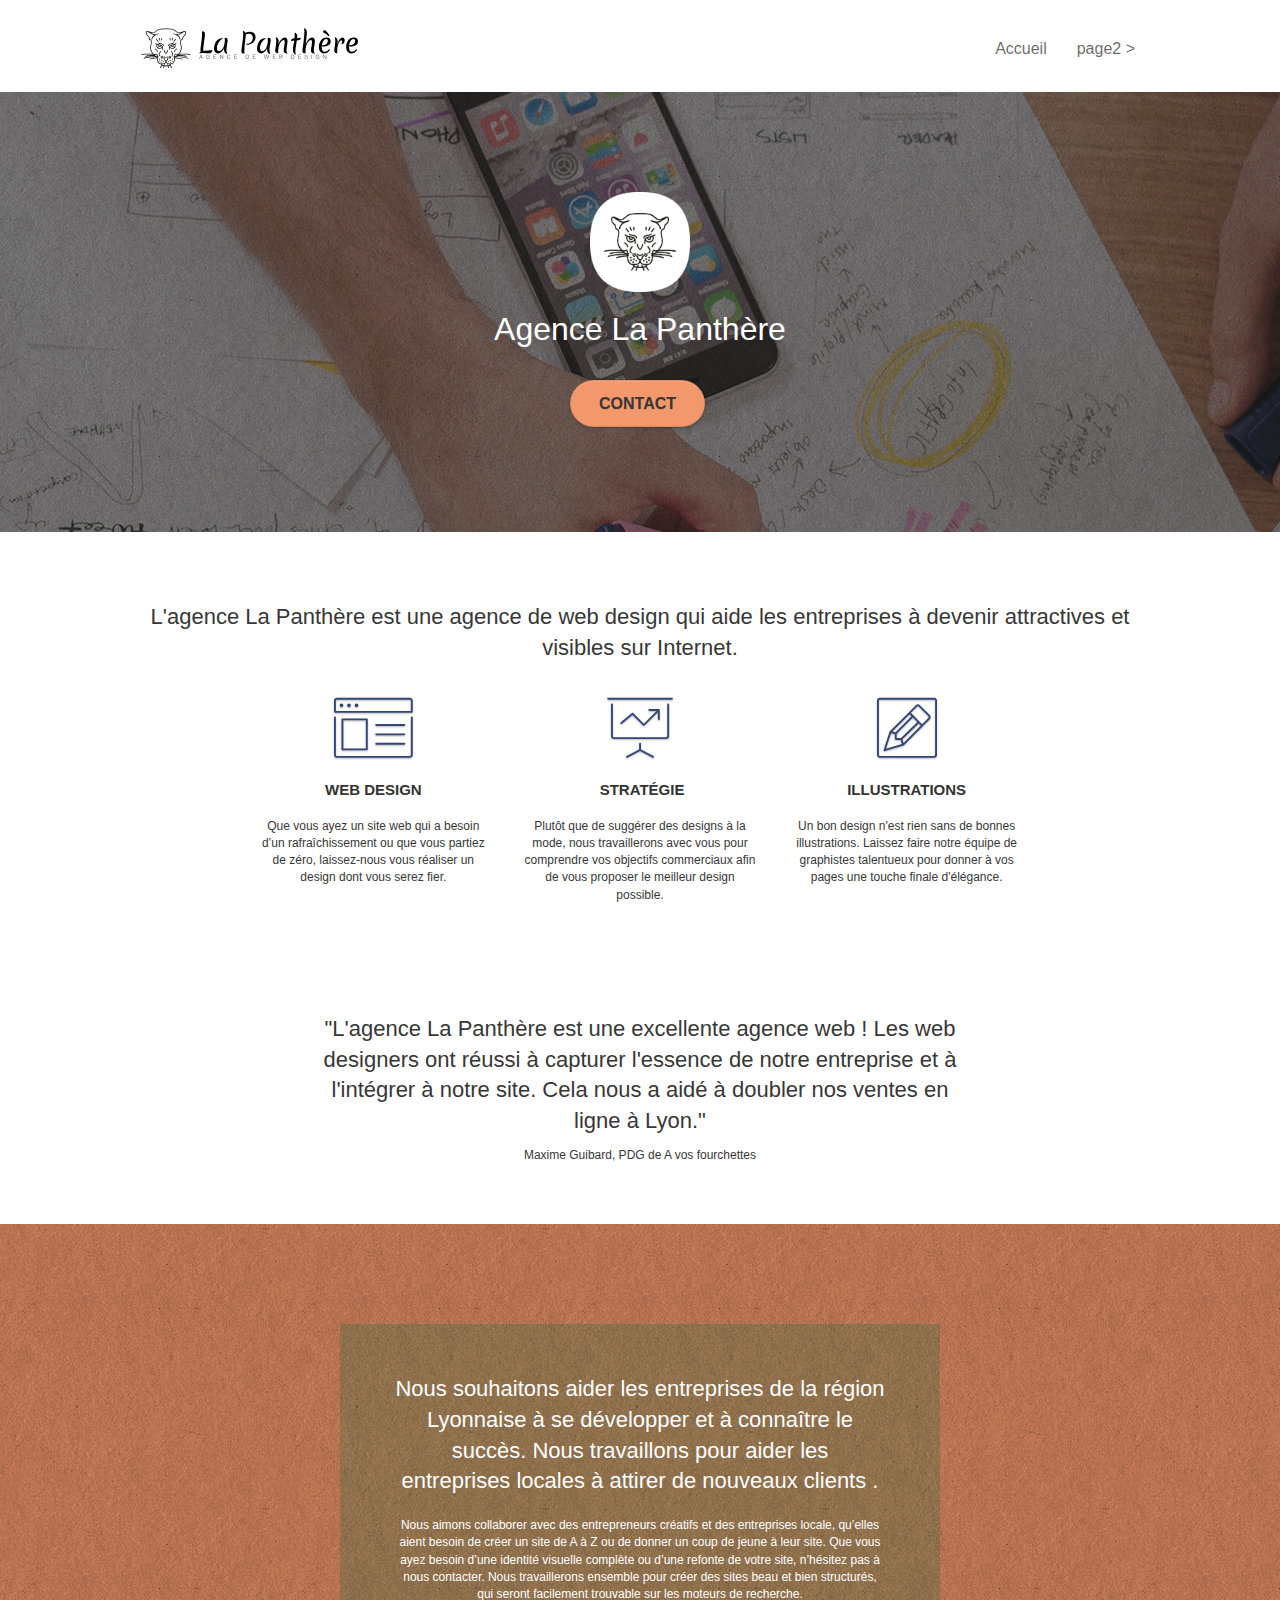
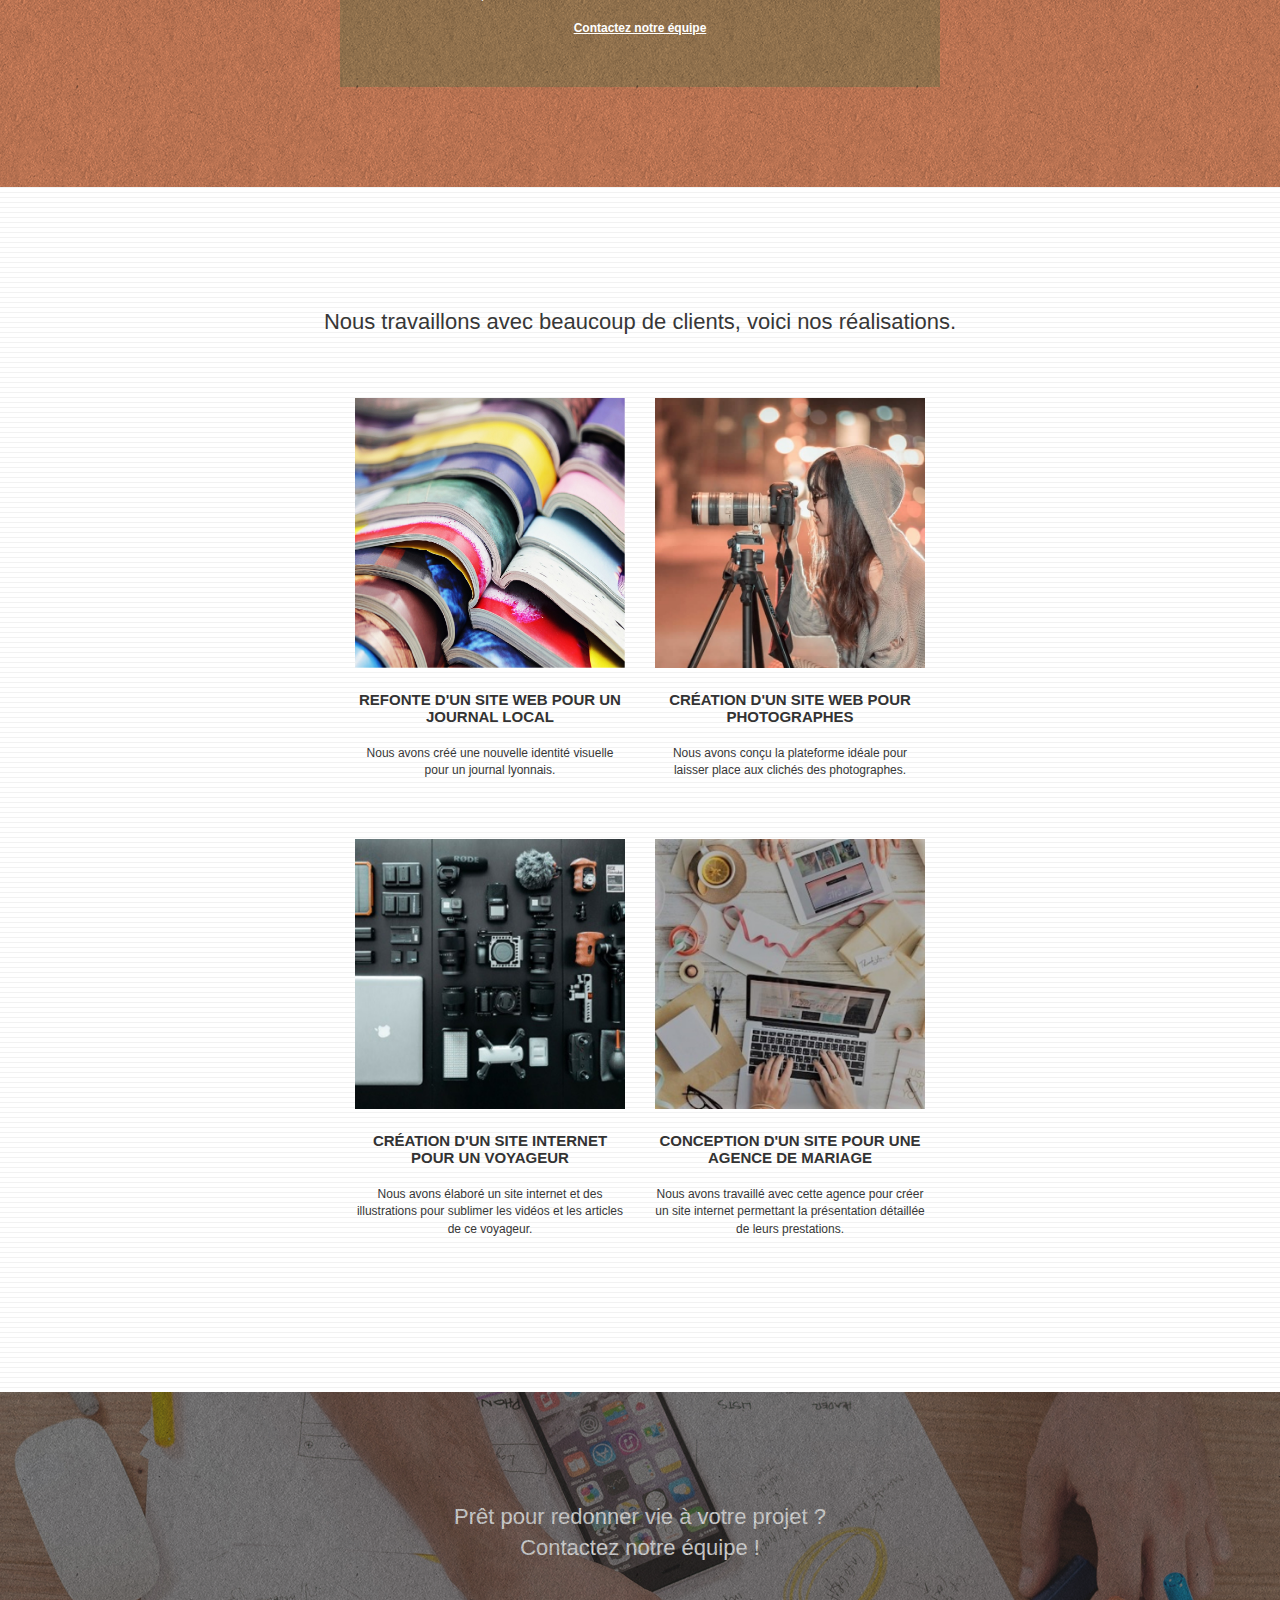
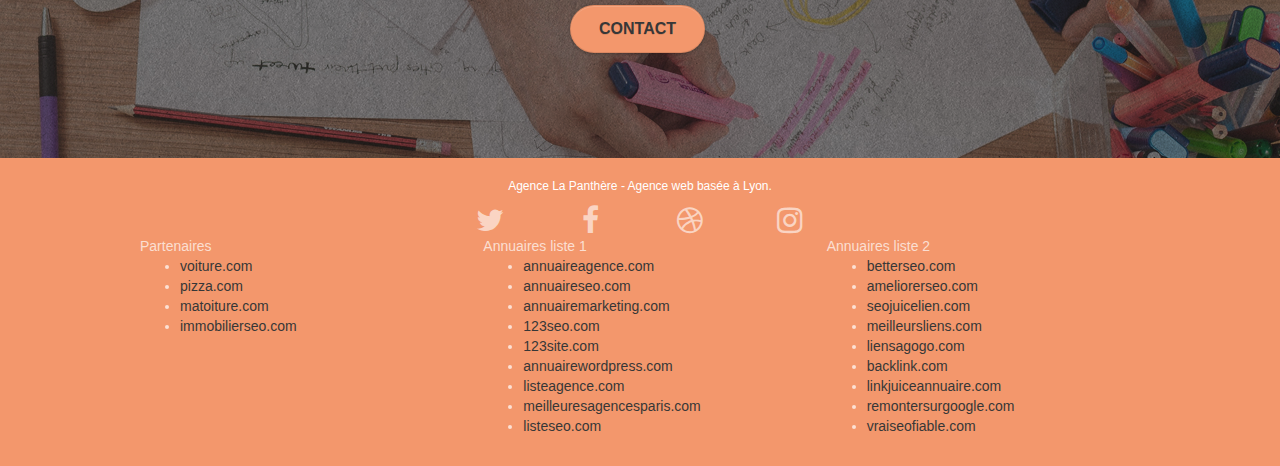
==== commit 0506ca14: "aria-label & required" ====
--- a/index.html
+++ b/index.html
@@ -228,22 +228,22 @@
 				<div class="row row-no-gutters social">
 					<div class="col-sm-3">
 						<div class="text-center">
-							<a class="social" href="index.html"><span class="fa fa-twitter icon-md"></span></a>
+							<a class="social" href="index.html" aria-label="Lien vers page Twitter"><span class="fa fa-twitter icon-md"></span></a>
 						</div>
 					</div>
 					<div class="col-sm-3">
 						<div class="text-center">
-							<a class="social" href="index.html"><span class="fa fa-facebook icon-md"></span></a>
+							<a class="social" href="index.html" aria-label="Lien vers page Facebook"><span class="fa fa-facebook icon-md"></span></a>
 						</div>
 					</div>
 					<div class="col-sm-3">
 						<div class="text-center">
-							<a class="social" href="index.html"><span class="fa fa-dribbble icon-md"></span></a>
+							<a class="social" href="index.html" aria-label="Lien vers page Dribble"><span class="fa fa-dribbble icon-md"></span></a>
 						</div>
 					</div>
 					<div class="col-sm-3">
 						<div class="text-center">
-							<a class="social" href="index.html"><span class="fa fa-instagram icon-md"></span></a>
+							<a class="social" href="index.html" aria-label="Lien vers page Instagram"><span class="fa fa-instagram icon-md"></span></a>
 						</div>
 					</div>
 					
--- a/style.css
+++ b/style.css
@@ -651,7 +651,7 @@
 a {
     font-family: "helvetica";
     font-weight: 400;
-    color: #575757!important;
+    color: #373737;
 }
 
 .container {
@@ -677,7 +677,7 @@
 }
 
 p {
-    font-size: 11px;
+    font-size: 12px;
 }
 
 .tight-width-whitespace {
@@ -692,7 +692,7 @@
 
 .cta-hero {
     margin-top: 22px;
-    color: #FFFFFF!important;
+    color: #373737!important;
     text-transform: uppercase;
     padding: 12px 28px 12px 28px;
     font-size: 16px;
@@ -775,17 +775,17 @@
 }
 
 .tc-white {
-    color: #F3976C!important;
+    color: white!important;
 }
 
 .btn-atomic-tangerine {
     background: #F3976C;
-    color: #FFFFFF!important;
+    color: #373737!important;
 }
 
 .btn-atomic-tangerine:hover {
     background: #c27956!important;
-    color: #FFFFFF!important;
+    color: #373737!important;
 }
 
 .ltc-white {
@@ -823,6 +823,12 @@
 
 .bg-presentation {
     background-image: url("img/image-de-presentation.jpg");
+}
+
+.text-image-replacer :last-child
+{
+    font-size: large;
+    color: #797676
 }
 
 @media (max-width: 1024px) {
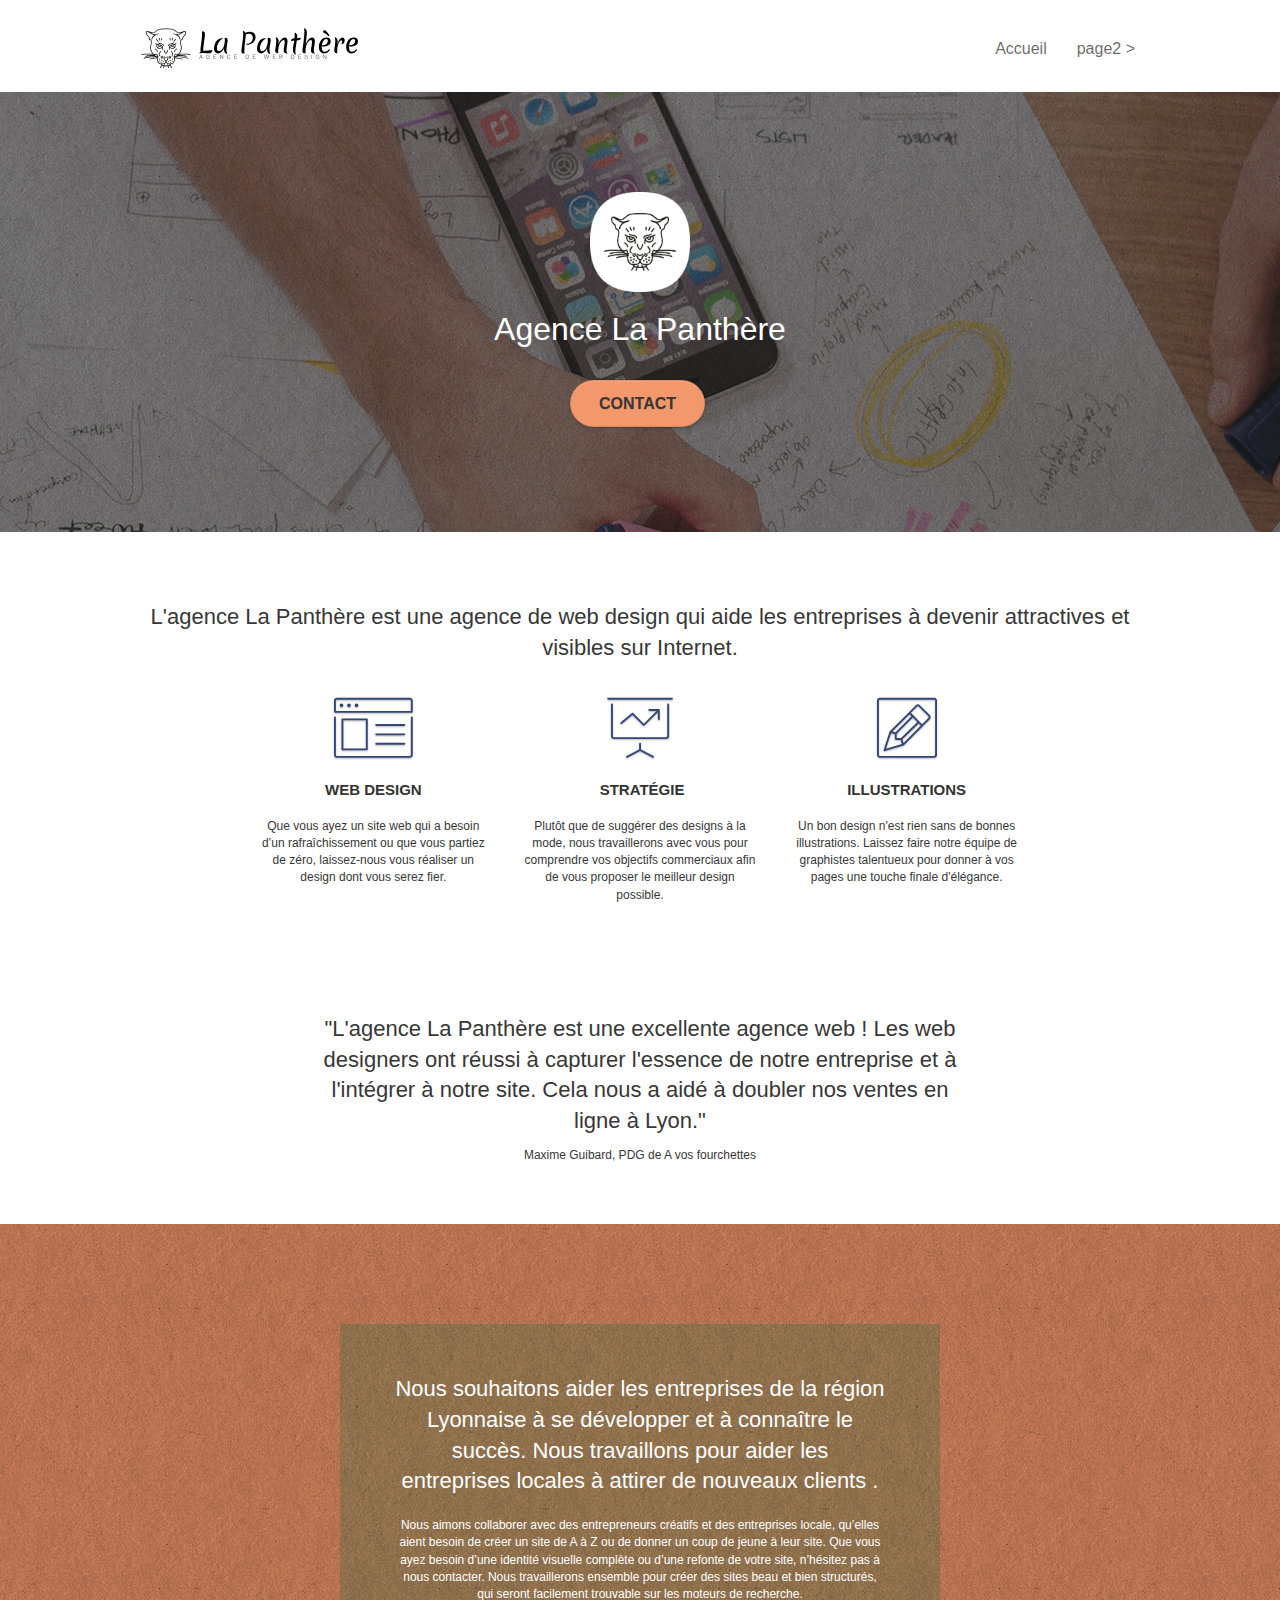
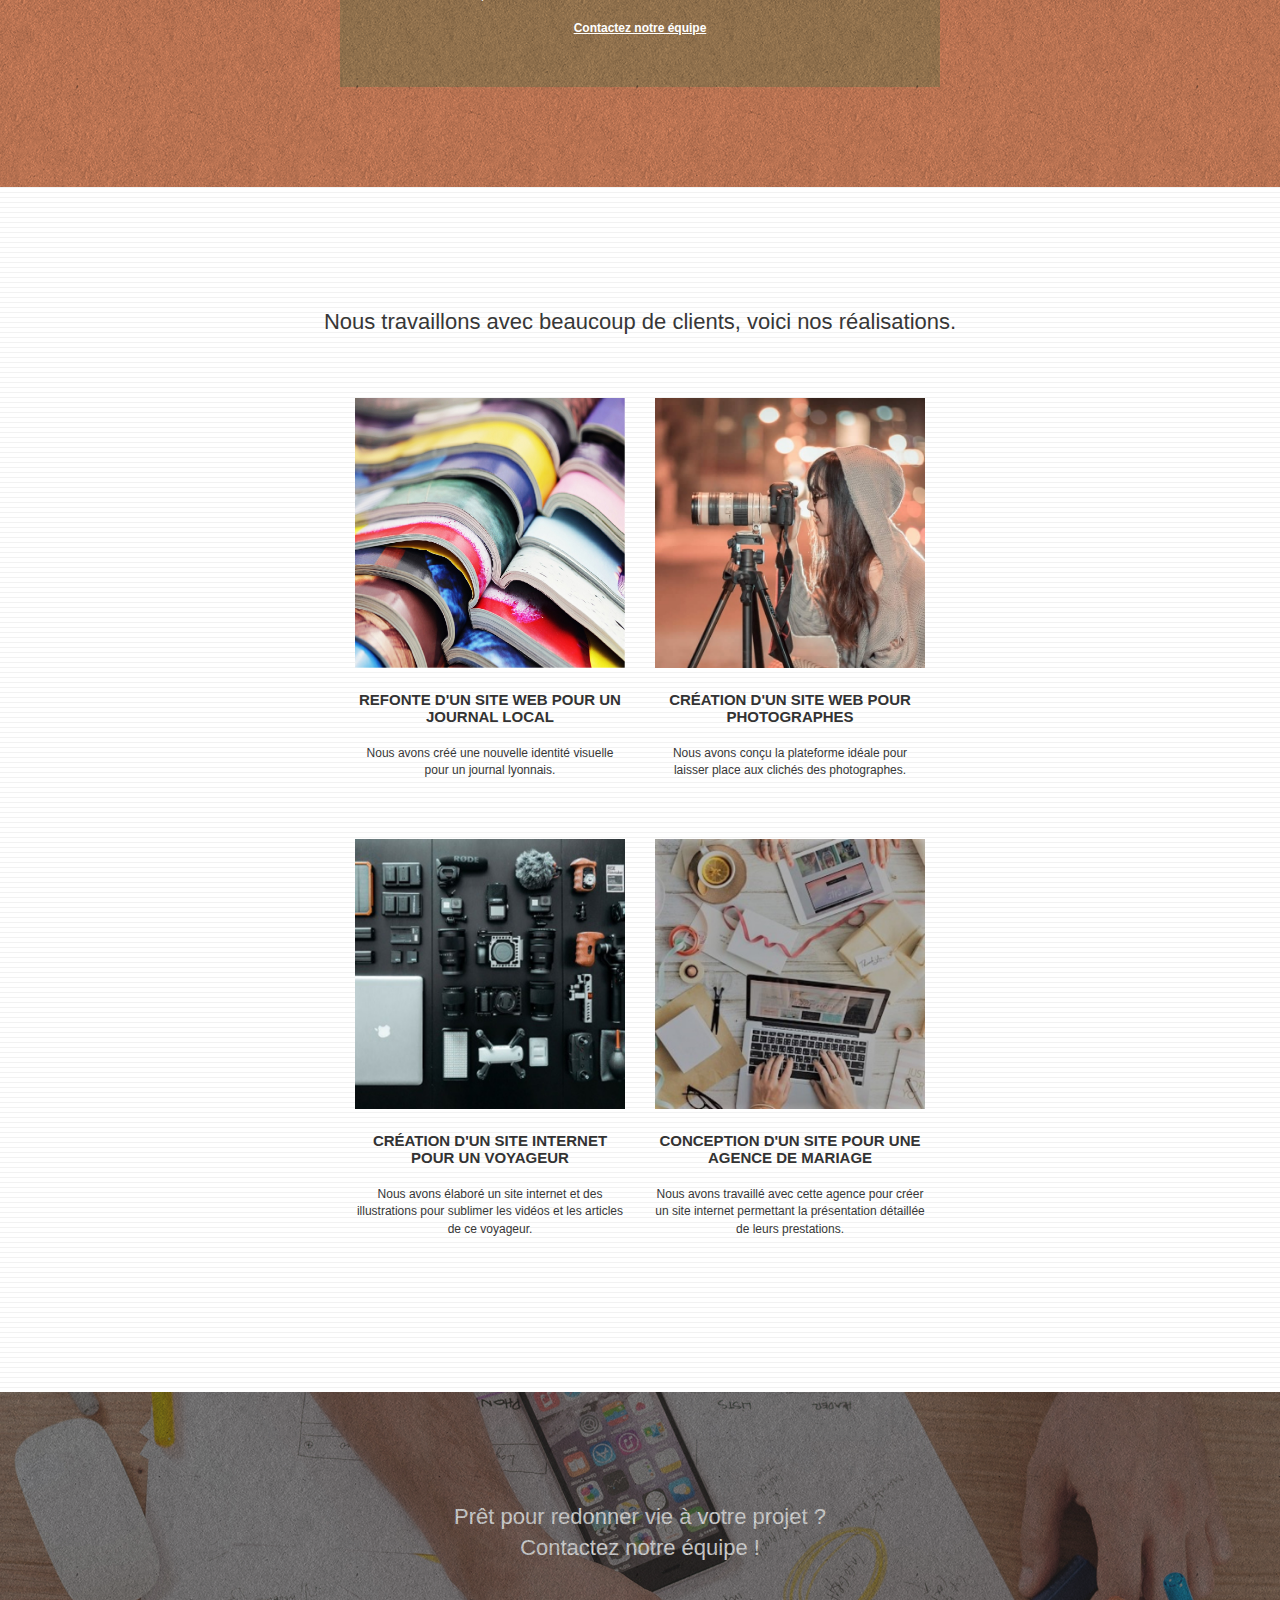
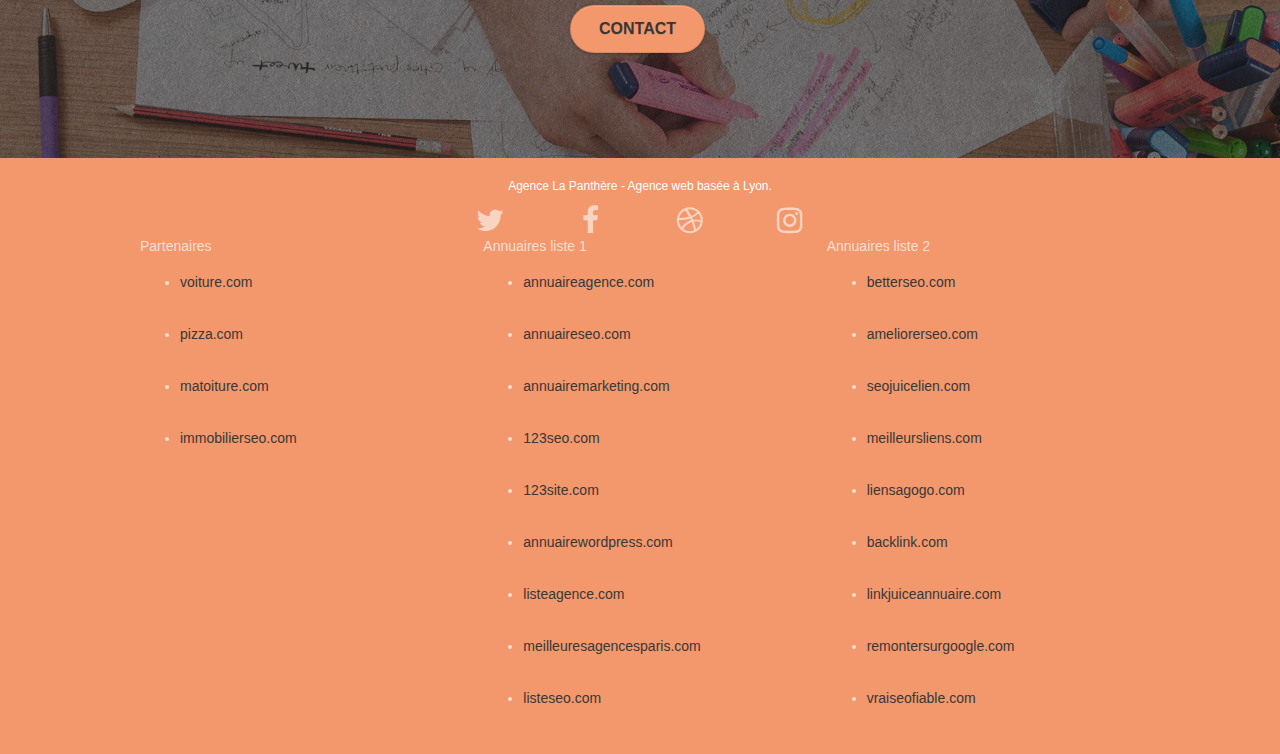
==== commit 62848c13: "minification" ====
--- a/index.html
+++ b/index.html
@@ -7,17 +7,17 @@
     <meta name="viewport" content="width=device-width, initial-scale=1.0, viewport-fit=cover">
     <link rel="shortcut icon" type="image/png" href="favicon.jpg">
     
-	<link rel="stylesheet" type="text/css" href="./css/bootstrap.css">
+	<link rel="stylesheet" type="text/css" href="./css/bootstrap-min.css">
 	<link rel="stylesheet" type="text/css" href="style.css">
-	<link rel="stylesheet" type="text/css" href="./css/font-awesome.css">
-	<link rel="stylesheet" type="text/css" href="./css/et-line.css">
+	<link rel="stylesheet" type="text/css" href="./css/font-awesome-min.css">
+	<link rel="stylesheet" type="text/css" href="./css/et-line-min.css">
 	
     
-	<script src="./js/jquery-2.1.0.js"></script>
-	<script src="./js/bootstrap.js"></script>
-	<script src="./js/blocs.js"></script>
-	<script src="./js/jquery.touchSwipe.js" defer></script>
-	<script src="./js/gmaps.js"></script>
+	<script src="./js/jquery-2.1.0-min.js"></script>
+	<script src="./js/bootstrap-min.js"></script>
+	<script src="./js/blocs-min.js"></script>
+	<script src="./js/jquery.touchSwipe-min.js" defer></script>
+	<script src="./js/gmaps-min.js"></script>
 
     <title>La Panthère</title>
 
--- a/style.css
+++ b/style.css
@@ -831,6 +831,19 @@
     color: #797676
 }
 
+li, li a
+{
+    padding-top: 16px;
+    padding-bottom: 16px;
+}
+
+.text-image-replacer :first-child
+{
+    font-size: 22px;
+    font-style: italic;
+    color: rgb(82, 82, 82);
+}
+
 @media (max-width: 1024px) {
     .bloc {
         padding-left: 20px;
--- a/css/et-line-min.css
+++ b/css/et-line-min.css
@@ -0,0 +1 @@
+@font-face{font-family:et-line;src:url(../fonts/et-line.eot);src:url(../fonts/et-line.eot?#iefix) format('embedded-opentype'),url(../fonts/et-line.woff) format('woff'),url(../fonts/et-line.ttf) format('truetype'),url(../fonts/et-line.svg#et-line) format('svg');font-weight:400;font-style:normal}.et-icon-adjustments,.et-icon-alarmclock,.et-icon-anchor,.et-icon-aperture,.et-icon-attachment,.et-icon-bargraph,.et-icon-basket,.et-icon-beaker,.et-icon-bike,.et-icon-book-open,.et-icon-briefcase,.et-icon-browser,.et-icon-calendar,.et-icon-camera,.et-icon-caution,.et-icon-chat,.et-icon-circle-compass,.et-icon-clipboard,.et-icon-clock,.et-icon-cloud,.et-icon-compass,.et-icon-desktop,.et-icon-dial,.et-icon-document,.et-icon-documents,.et-icon-download,.et-icon-dribbble,.et-icon-edit,.et-icon-envelope,.et-icon-expand,.et-icon-facebook,.et-icon-flag,.et-icon-focus,.et-icon-gears,.et-icon-genius,.et-icon-gift,.et-icon-global,.et-icon-globe,.et-icon-googleplus,.et-icon-grid,.et-icon-happy,.et-icon-hazardous,.et-icon-heart,.et-icon-hotairballoon,.et-icon-hourglass,.et-icon-key,.et-icon-laptop,.et-icon-layers,.et-icon-lifesaver,.et-icon-lightbulb,.et-icon-linegraph,.et-icon-linkedin,.et-icon-lock,.et-icon-magnifying-glass,.et-icon-map,.et-icon-map-pin,.et-icon-megaphone,.et-icon-mic,.et-icon-mobile,.et-icon-newspaper,.et-icon-notebook,.et-icon-paintbrush,.et-icon-paperclip,.et-icon-pencil,.et-icon-phone,.et-icon-picture,.et-icon-pictures,.et-icon-piechart,.et-icon-presentation,.et-icon-pricetags,.et-icon-printer,.et-icon-profile-female,.et-icon-profile-male,.et-icon-puzzle,.et-icon-quote,.et-icon-recycle,.et-icon-refresh,.et-icon-ribbon,.et-icon-rss,.et-icon-sad,.et-icon-scissors,.et-icon-scope,.et-icon-search,.et-icon-shield,.et-icon-speedometer,.et-icon-strategy,.et-icon-streetsign,.et-icon-tablet,.et-icon-target,.et-icon-telescope,.et-icon-toolbox,.et-icon-tools,.et-icon-tools-2,.et-icon-trophy,.et-icon-tumblr,.et-icon-twitter,.et-icon-upload,.et-icon-video,.et-icon-wallet,.et-icon-wine{font-family:et-line;speak:none;font-style:normal;font-weight:400;font-variant:normal;text-transform:none;line-height:1;-webkit-font-smoothing:antialiased;-moz-osx-font-smoothing:grayscale;display:inline-block}.et-icon-mobile:before{content:"\e000"}.et-icon-laptop:before{content:"\e001"}.et-icon-desktop:before{content:"\e002"}.et-icon-tablet:before{content:"\e003"}.et-icon-phone:before{content:"\e004"}.et-icon-document:before{content:"\e005"}.et-icon-documents:before{content:"\e006"}.et-icon-search:before{content:"\e007"}.et-icon-clipboard:before{content:"\e008"}.et-icon-newspaper:before{content:"\e009"}.et-icon-notebook:before{content:"\e00a"}.et-icon-book-open:before{content:"\e00b"}.et-icon-browser:before{content:"\e00c"}.et-icon-calendar:before{content:"\e00d"}.et-icon-presentation:before{content:"\e00e"}.et-icon-picture:before{content:"\e00f"}.et-icon-pictures:before{content:"\e010"}.et-icon-video:before{content:"\e011"}.et-icon-camera:before{content:"\e012"}.et-icon-printer:before{content:"\e013"}.et-icon-toolbox:before{content:"\e014"}.et-icon-briefcase:before{content:"\e015"}.et-icon-wallet:before{content:"\e016"}.et-icon-gift:before{content:"\e017"}.et-icon-bargraph:before{content:"\e018"}.et-icon-grid:before{content:"\e019"}.et-icon-expand:before{content:"\e01a"}.et-icon-focus:before{content:"\e01b"}.et-icon-edit:before{content:"\e01c"}.et-icon-adjustments:before{content:"\e01d"}.et-icon-ribbon:before{content:"\e01e"}.et-icon-hourglass:before{content:"\e01f"}.et-icon-lock:before{content:"\e020"}.et-icon-megaphone:before{content:"\e021"}.et-icon-shield:before{content:"\e022"}.et-icon-trophy:before{content:"\e023"}.et-icon-flag:before{content:"\e024"}.et-icon-map:before{content:"\e025"}.et-icon-puzzle:before{content:"\e026"}.et-icon-basket:before{content:"\e027"}.et-icon-envelope:before{content:"\e028"}.et-icon-streetsign:before{content:"\e029"}.et-icon-telescope:before{content:"\e02a"}.et-icon-gears:before{content:"\e02b"}.et-icon-key:before{content:"\e02c"}.et-icon-paperclip:before{content:"\e02d"}.et-icon-attachment:before{content:"\e02e"}.et-icon-pricetags:before{content:"\e02f"}.et-icon-lightbulb:before{content:"\e030"}.et-icon-layers:before{content:"\e031"}.et-icon-pencil:before{content:"\e032"}.et-icon-tools:before{content:"\e033"}.et-icon-tools-2:before{content:"\e034"}.et-icon-scissors:before{content:"\e035"}.et-icon-paintbrush:before{content:"\e036"}.et-icon-magnifying-glass:before{content:"\e037"}.et-icon-circle-compass:before{content:"\e038"}.et-icon-linegraph:before{content:"\e039"}.et-icon-mic:before{content:"\e03a"}.et-icon-strategy:before{content:"\e03b"}.et-icon-beaker:before{content:"\e03c"}.et-icon-caution:before{content:"\e03d"}.et-icon-recycle:before{content:"\e03e"}.et-icon-anchor:before{content:"\e03f"}.et-icon-profile-male:before{content:"\e040"}.et-icon-profile-female:before{content:"\e041"}.et-icon-bike:before{content:"\e042"}.et-icon-wine:before{content:"\e043"}.et-icon-hotairballoon:before{content:"\e044"}.et-icon-globe:before{content:"\e045"}.et-icon-genius:before{content:"\e046"}.et-icon-map-pin:before{content:"\e047"}.et-icon-dial:before{content:"\e048"}.et-icon-chat:before{content:"\e049"}.et-icon-heart:before{content:"\e04a"}.et-icon-cloud:before{content:"\e04b"}.et-icon-upload:before{content:"\e04c"}.et-icon-download:before{content:"\e04d"}.et-icon-target:before{content:"\e04e"}.et-icon-hazardous:before{content:"\e04f"}.et-icon-piechart:before{content:"\e050"}.et-icon-speedometer:before{content:"\e051"}.et-icon-global:before{content:"\e052"}.et-icon-compass:before{content:"\e053"}.et-icon-lifesaver:before{content:"\e054"}.et-icon-clock:before{content:"\e055"}.et-icon-aperture:before{content:"\e056"}.et-icon-quote:before{content:"\e057"}.et-icon-scope:before{content:"\e058"}.et-icon-alarmclock:before{content:"\e059"}.et-icon-refresh:before{content:"\e05a"}.et-icon-happy:before{content:"\e05b"}.et-icon-sad:before{content:"\e05c"}.et-icon-facebook:before{content:"\e05d"}.et-icon-twitter:before{content:"\e05e"}.et-icon-googleplus:before{content:"\e05f"}.et-icon-rss:before{content:"\e060"}.et-icon-tumblr:before{content:"\e061"}.et-icon-linkedin:before{content:"\e062"}.et-icon-dribbble:before{content:"\e063"}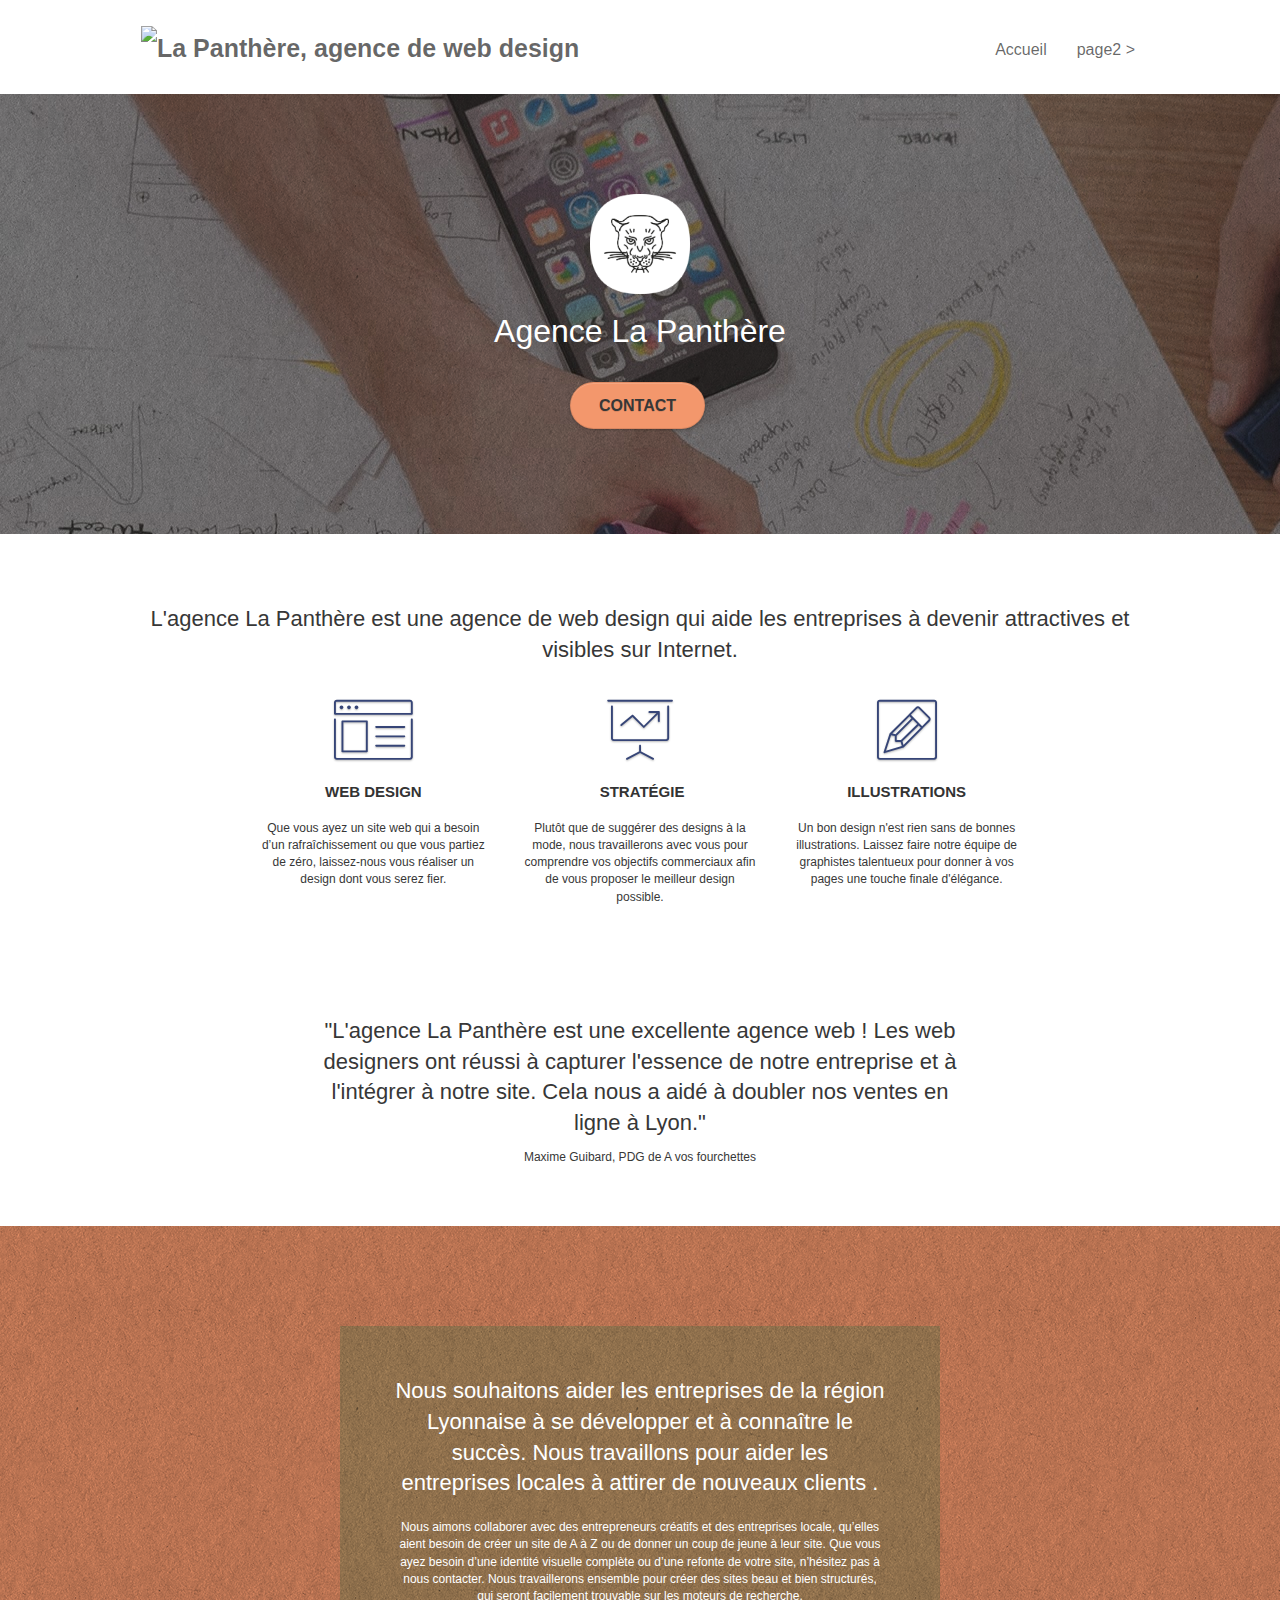
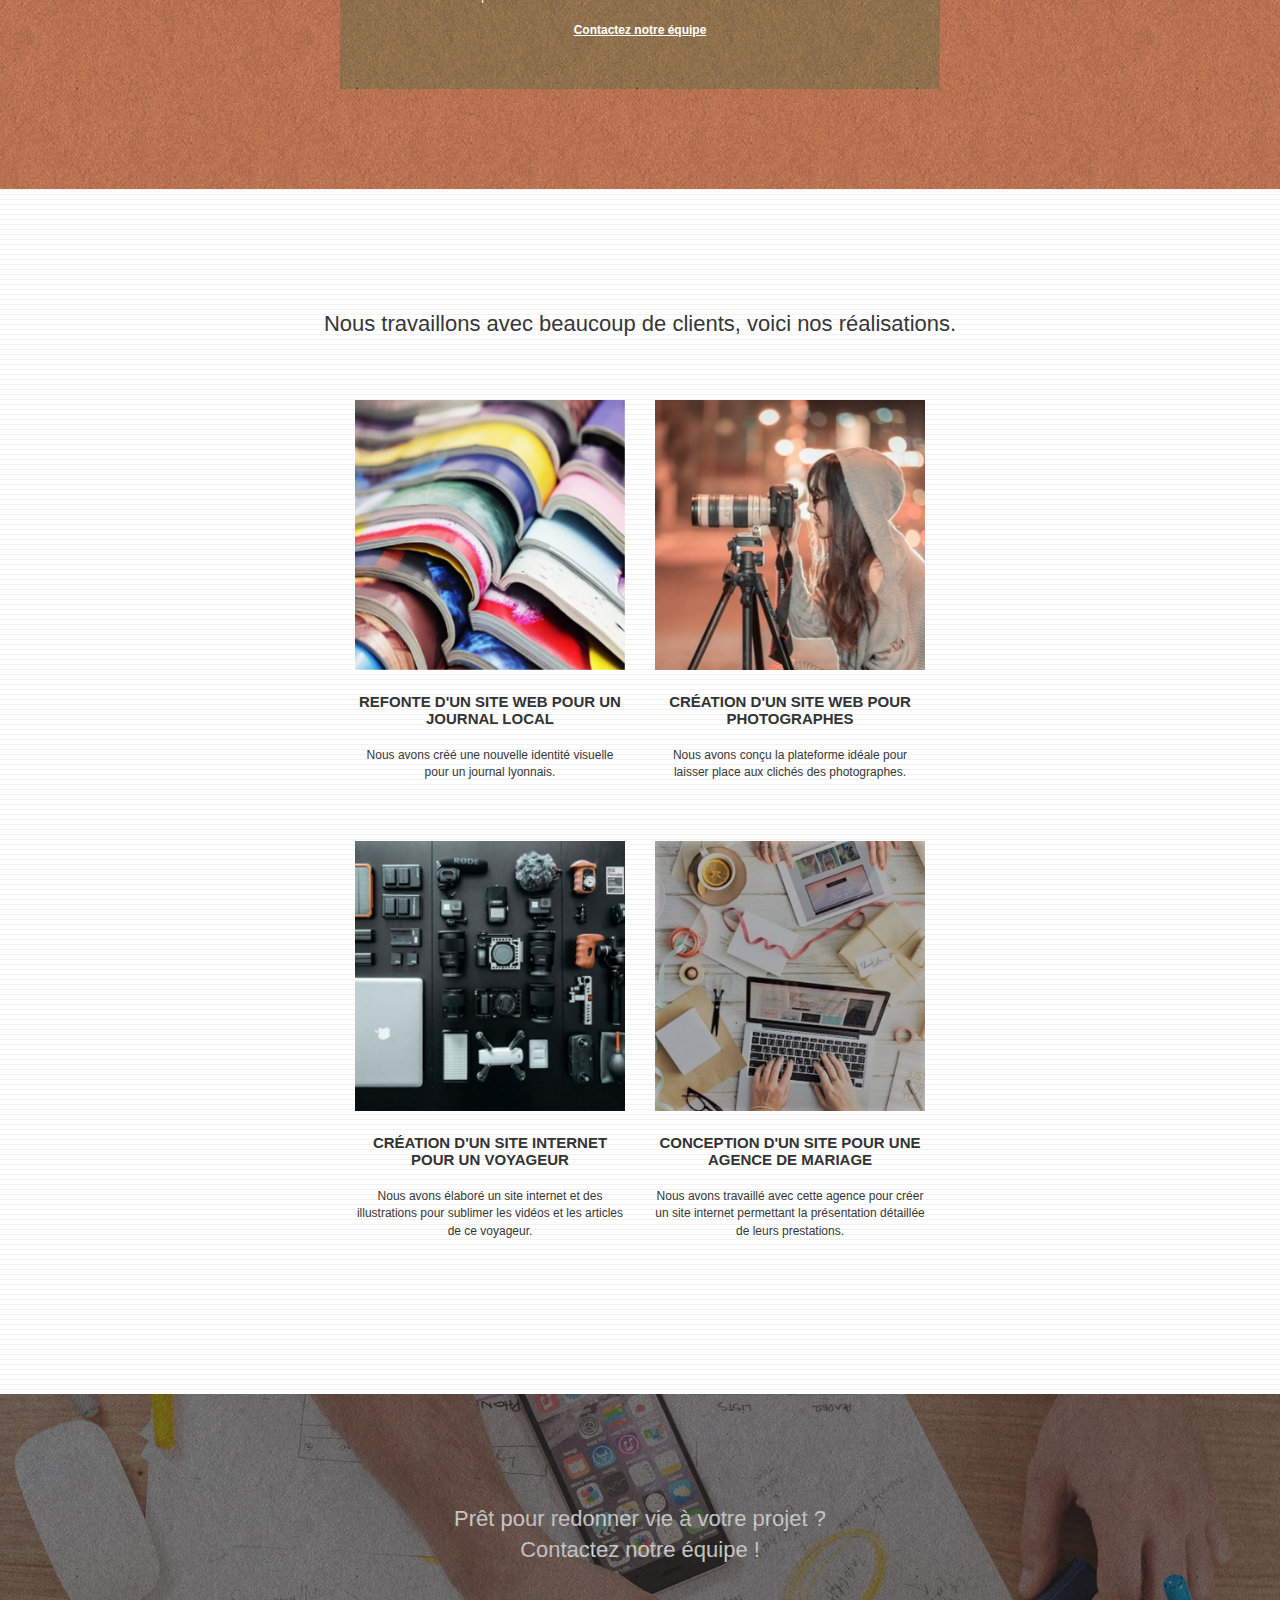
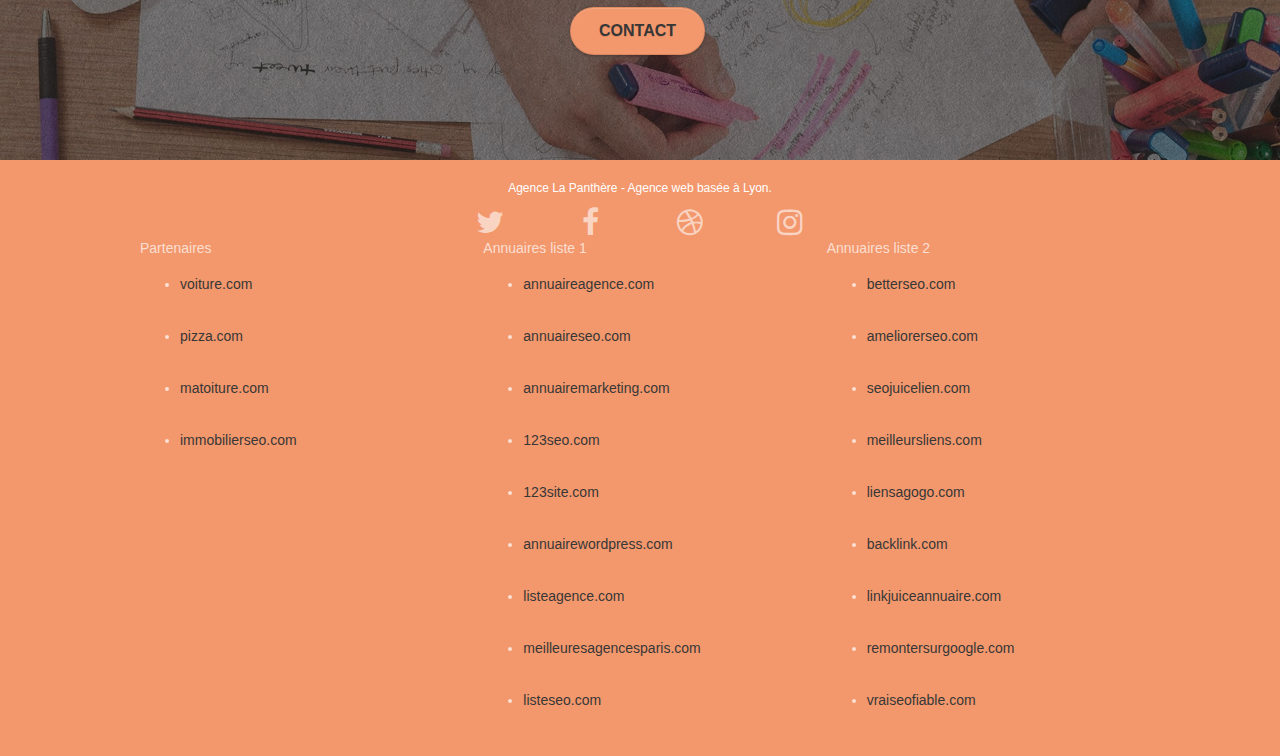
==== commit f7f93ba8: "compression images" ====
--- a/index.html
+++ b/index.html
@@ -7,17 +7,13 @@
     <meta name="viewport" content="width=device-width, initial-scale=1.0, viewport-fit=cover">
     <link rel="shortcut icon" type="image/png" href="favicon.jpg">
     
-	<link rel="stylesheet" type="text/css" href="./css/bootstrap-min.css">
+	<link rel="stylesheet" href="https://maxcdn.bootstrapcdn.com/bootstrap/3.3.5/css/bootstrap.min.css">
 	<link rel="stylesheet" type="text/css" href="style.css">
 	<link rel="stylesheet" type="text/css" href="./css/font-awesome-min.css">
 	<link rel="stylesheet" type="text/css" href="./css/et-line-min.css">
 	
     
-	<script src="./js/jquery-2.1.0-min.js"></script>
-	<script src="./js/bootstrap-min.js"></script>
-	<script src="./js/blocs-min.js"></script>
-	<script src="./js/jquery.touchSwipe-min.js" defer></script>
-	<script src="./js/gmaps-min.js"></script>
+	<script src="https://maxcdn.bootstrapcdn.com/bootstrap/3.3.5/js/bootstrap.min.js"></script>
 
     <title>La Panthère</title>
 
